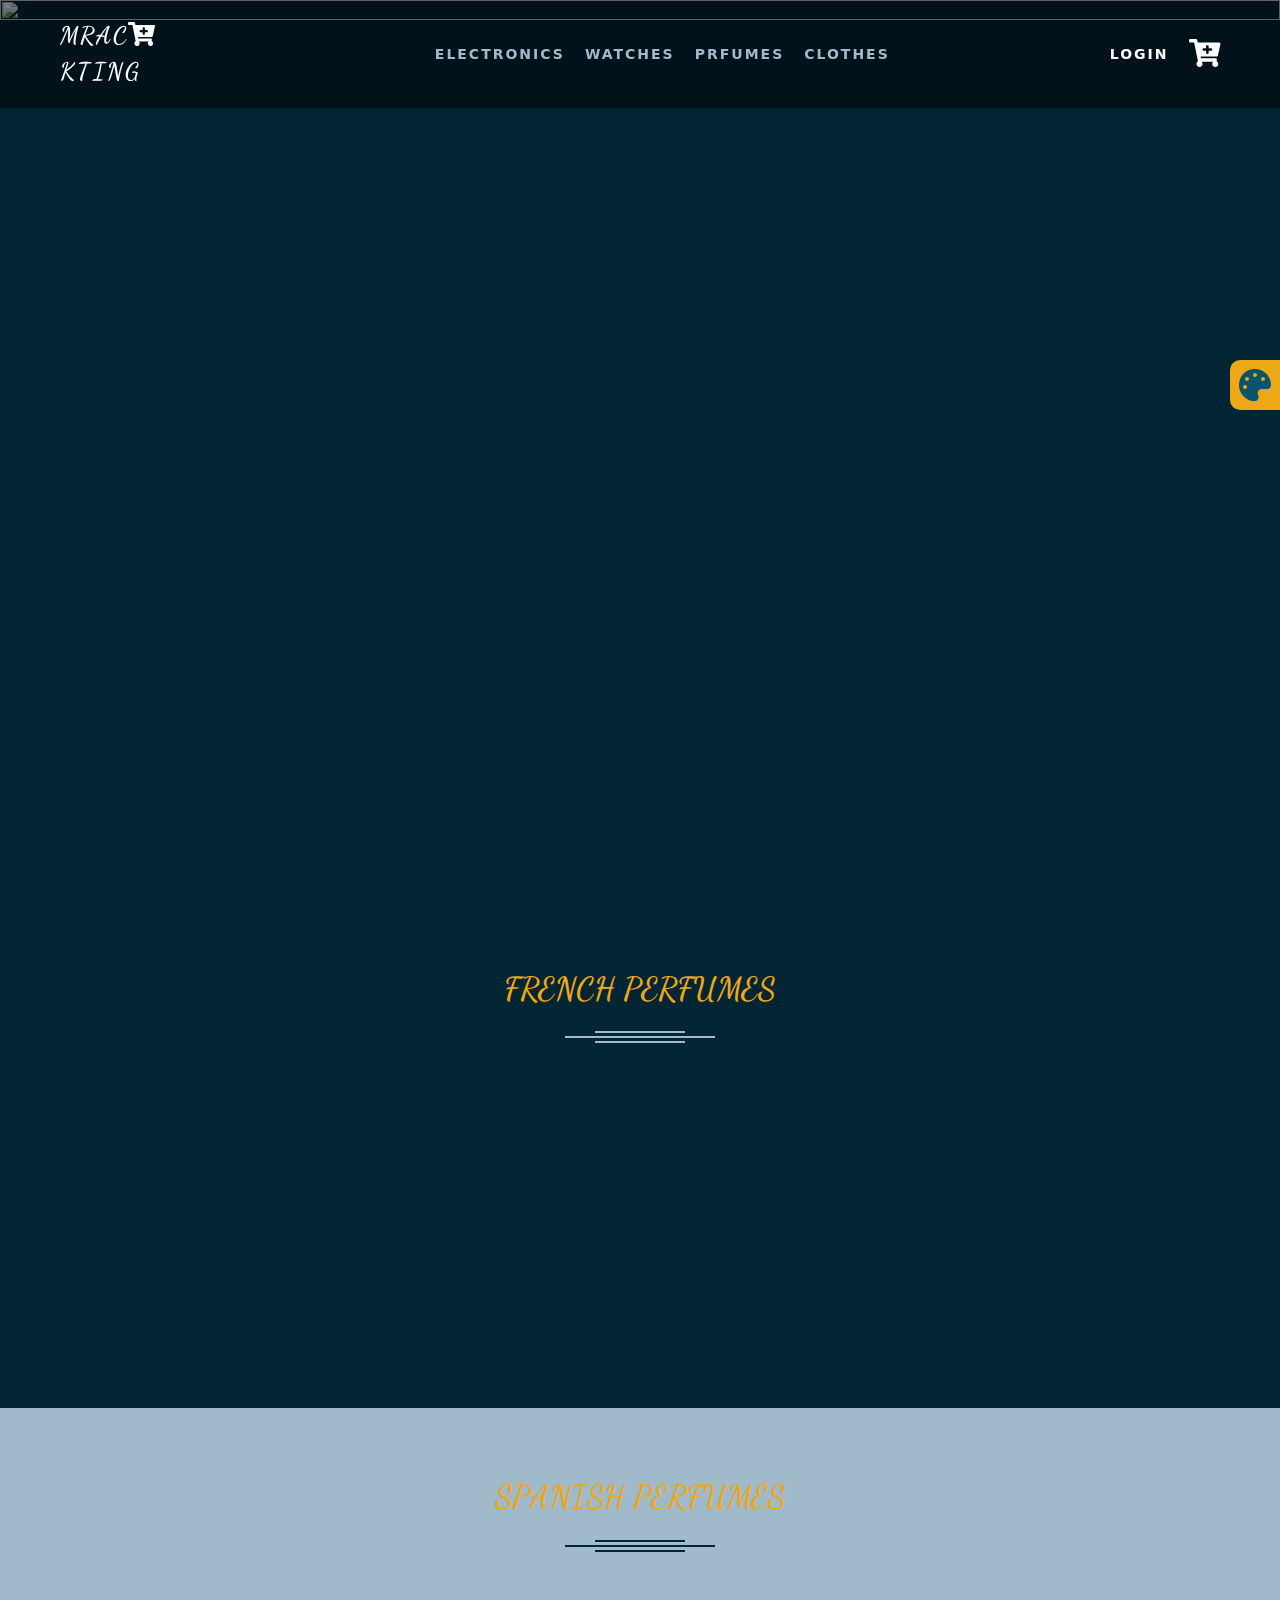
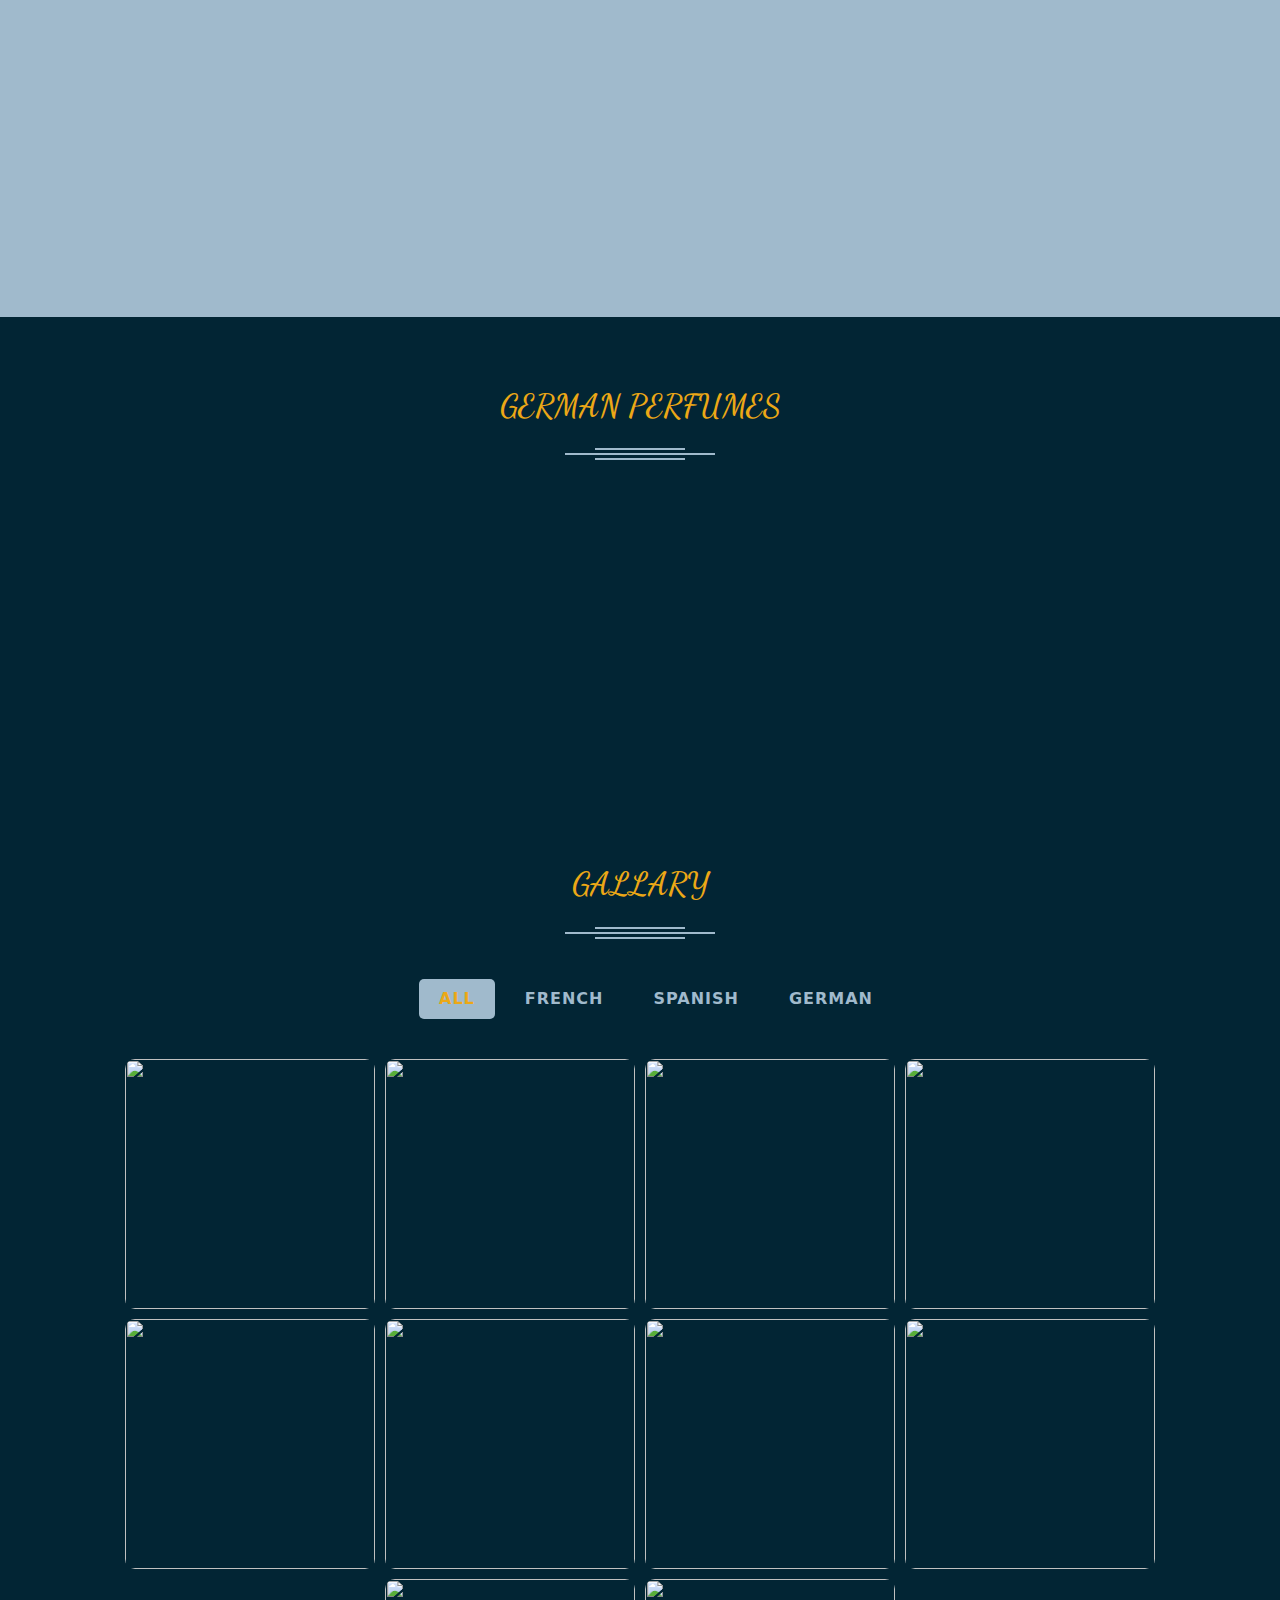
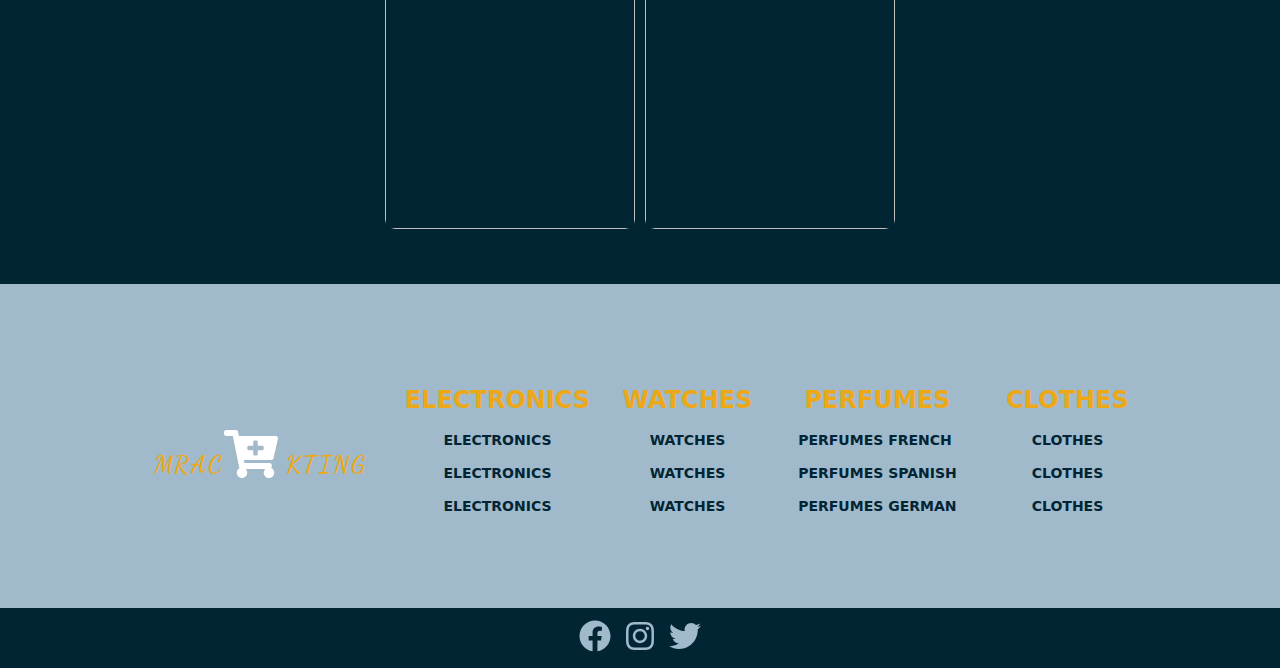
==== index.html @ acda2fe7 "Add files via upload" ====
<!DOCTYPE html>
<html lang="en">

<head>
    <meta charset="UTF-8">
    <meta name="viewport" content="width=device-width, initial-scale=1.0">
    <link rel="stylesheet" href="css/bootstrap.min.css">
    <link rel="stylesheet" href="https://unpkg.com/swiper/swiper-bundle.min.css">
    <link rel="stylesheet" href="css/style.css">
    <link rel="stylesheet" href="css/all.min.css">
    <title>rsalh</title>
</head>

<body>
    <!-- AnguleTop -->
    <button id="btnTop">
        <i style="color: #fff; font-size: 30px;" class="fas fa-angle-up"></i>
    </button>
    <!-- /AnguleTop -->
    <!-------------------------------------------------------------------------->
    <!-- sectionColor -->
    <div class="cont-color">
        <div class="color">
            <i class="fas fa-palette fa-2x fa-spin" style="color: #08546c;"></i>
        </div>
        <div class="color-lists">
            <span data-color='red'></span>
            <span data-color='yellowgreen'></span>
            <span data-color='#eca816'></span>
            <span data-color='hotpink'></span>
            <span id='clear'>clear</span>
        </div>
    </div>
    <!-- /sectionColor -->
    <!-------------------------------------------------------------------------->
    <!--Nav-->
    <nav>
        <div class="logo"><a href="project.html"> mrac<i style="color: var(--cartcolor);" class="fas fa-cart-plus"></i>kting </a></div>
        <div class='hamburger' id="hamburger">
            <div class="line"></div>
            <div class="line"></div>
            <div class="line"></div>
        </div>
        <ul class="nav-links" id="navLinks">
            <li><a href='electronics/electronics.html'>electronics</a></li>
            <li><a href='watches/watches.html'>watches</a></li>
            <li><a href='prfumes/prfumes.html'>prfumes</a></li>
            <li><a href='clothes/clothes.html'>clothes</a></li>
            <li><a href='#' class="active">logIn</a></li>
            <li><a href="#" class="active"><i class="carts fas fa-cart-plus fa-2x"></i></a></li>
        </ul>
    </nav>
    <!--/Nav-->
    <!-------------------------------------------------------------------------->
    <!--Header-->
    <header id="header">
    <!-- Swiper -->
        <div class="swiper-container">
            <div class="swiper-wrapper">
                <div class="swiper-slide">
                    <div><img src="img/1.jpg" alt=""></div>
                </div>
                <div class="swiper-slide">
                    <div><img src="img/2.jpg" alt=""></div>
                </div>
                <div class="swiper-slide">
                    <div><img src="img/5.jpg" alt=""></div>
                </div>
                <div class="swiper-slide">
                    <div><img src="img/2.jpg" alt=""></div>
                </div>
            </div>
            <!-- Add Pagination -->
            <div class="swiper-pagination"></div>
        </div>
    </header>
    <!--/Header-->
    <!-------------------------------------------------------------------------->
    <!-- section display info img -->
    <section class="show-imge row" id="showImage">
        <div class="col-md-12">
            <div class="row justify-content-center flex-nowrap">
                <div class="col-lg-6 col-md-6 col-sm-2">
                    <div class="close-icon" id="closeIcon"><i class="far fa-times-circle"></i></div>
                    <div class="contianer-img" id="show">
                    </div>
                </div>
                <div class="col-lg-6 col-md-6 col-s">
                    <div class="info-img">
                    <h4>title</h4>
                    <ul>
                        <li>lorem</li>
                        <li>lorem</li>
                        <li>lorem</li>
                        <li>90$</li>
                        <li><a href="#" class="active"><i class="carts fas fa-cart-plus fa-2x"></i></a></li>
                    </ul>
                    </div>
                </div>
            </div>
        </div>
        
    </section>
    <!-- /section display info img -->
    <!-- --------------------------------------------------------------- -->
    <!-- Section One French perfumes-->
    <section class="section-one sections overflow-hidden">
        <div class="container">
            <h2 class="first">French perfumes</h2>
            <div class="under-line"></div>
            <div class="row justify-content-center ">
                <div class="col-lg-3 col-md-6">
                    <div class="sec-cont-img sec1-cont-img img1">
                        <div class="imges">
                            <img src="img/5.jpg" class="img-fluid  imgclick" alt="">
                            <!-- <div class="imghover d-flex justify-content-center align-items-center">
                                <div class="eye"><i class="fas fa-eye fa-3x"></i></div>
                            </div> -->
                        </div>
                        <div class="cont-info">
                            <h3 class="h3">Lorem ipsum</h3>
                            <div class="star">
                                <i style="color: yellow;" class="fas fa-star"></i>
                                <i style="color: yellow;" class="fas fa-star"></i>
                                <i style="color: yellow;" class="fas fa-star"></i>
                                <i style="color: yellow;" class="fas fa-star"></i>
                                <i style="color: yellow;" class="fas fa-star"></i>
                            </div>
                        </div>
                        
                    </div>
                </div>
                <div class="col-lg-3 col-md-6">
                    <div class="sec-cont-img sec1-cont-img img2">
                        <div class="imges ">
                            <img src="img/2.jpg" class="img-fluid imgclick" alt="">
                            <!-- <div class="imghover d-flex justify-content-center align-items-center">
                                <div class="eye"><i class="fas fa-eye fa-3x"></i></div>
                            </div> -->
                        </div>
                        <div class="cont-info">
                            <h3 class="h3">Lorem ipsum</h3>
                            <div class="star">
                                <i style="color: yellow;" class="fas fa-star"></i>
                                <i style="color: yellow;" class="fas fa-star"></i>
                                <i style="color: yellow;" class="fas fa-star"></i>
                                <i style="color: yellow;" class="fas fa-star"></i>
                                <i style="color: #fff;" class="fas fa-star"></i>
                            </div>
                        </div>
                    </div>
                </div>
                <div class="col-lg-3 col-md-6">
                    <div class="sec-cont-img sec1-cont-img img3">
                        <div class="imges ">
                            <img src="img/5.jpg" class="img-fluid imgclick " alt="">
                            <!-- <div class="imghover d-flex justify-content-center align-items-center">
                                <div class="eye"><i class="fas fa-eye fa-3x"></i></div>
                            </div> -->
                        </div>
                        <div class="cont-info">
                            <h3 class="h3">Lorem ipsum</h3>
                            <div class="star">
                                <i style="color: yellow;" class="fas fa-star"></i>
                                <i style="color: yellow;" class="fas fa-star"></i>
                                <i style="color: yellow;" class="fas fa-star"></i>
                                <i style="color: #fff;" class="fas fa-star"></i>
                                <i style="color: #fff;" class="fas fa-star"></i>
                            </div>
                        </div>
                    </div>
                </div>
                <div class="col-lg-3 col-md-6">
                    <div class="sec-cont-img sec1-cont-img img4">
                        <div class="imges ">
                            <img src="img/2.jpg" class="img-fluid imgclick" alt="">
                            <!-- <div class="imghover d-flex justify-content-center align-items-center">
                                <div class="eye"><i class="fas fa-eye fa-3x"></i></div>
                            </div> -->
                        </div>
                        <div class="cont-info">
                            <h3 class="h3">Lorem ipsum</h3>
                            <div class="star">
                                <i style="color: yellow;" class="fas fa-star"></i>
                                <i style="color: yellow;" class="fas fa-star"></i>
                                <i style="color: #fff;" class="fas fa-star"></i>
                                <i style="color: #fff;" class="fas fa-star"></i>
                                <i style="color: #fff;" class="fas fa-star"></i>
                            </div>
                        </div>
                    </div>
                </div>
            </div>
        </div>
    </section>
    <!-- / Section One French perfumes-->
    <!-- -------------------------------------------------------------------- -->
    <!-- Section Two Spanish perfumes-->
    <section class="section-two sections overflow-hidden">
        <div class="container">
            <h2 class="first">Spanish perfumes</h2>
            <div class="under-line"></div>
            <div class="row justify-content-center ">
                <div class="col-lg-3 col-md-6">
                    <div class="sec-cont-img sec-cont-img2 img1">
                        <div class="imges ">
                            <img src="img/5.jpg" class="img-fluid  imgclick" alt="">
                            <!-- <div class="imghover d-flex justify-content-center align-items-center">
                                <div class="eye"><i class="fas fa-eye fa-3x"></i></div>
                            </div> -->
                        </div>
                        <div class="cont-info">
                            <h3 class="h3">Lorem ipsum</h3>
                            <div class="star">
                                <i style="color: yellow;" class="fas fa-star"></i>
                                <i style="color: yellow;" class="fas fa-star"></i>
                                <i style="color: yellow;" class="fas fa-star"></i>
                                <i style="color: yellow;" class="fas fa-star"></i>
                                <i style="color: yellow;" class="fas fa-star"></i>
                            </div>
                        </div>
                        
                    </div>
                </div>
                <div class="col-lg-3 col-md-6">
                    <div class="sec-cont-img sec-cont-img2 img2">
                        <div class="imges ">
                            <img src="img/1.jpg" class="img-fluid imgclick" alt="">
                            <!-- <div class="imghover d-flex justify-content-center align-items-center">
                                <div class="eye"><i class="fas fa-eye fa-3x"></i></div>
                            </div> -->
                        </div>
                        <div class="cont-info">
                            <h3 class="h3">Lorem ipsum</h3>
                            <div class="star">
                                <i style="color: yellow;" class="fas fa-star"></i>
                                <i style="color: yellow;" class="fas fa-star"></i>
                                <i style="color: yellow;" class="fas fa-star"></i>
                                <i style="color: yellow;" class="fas fa-star"></i>
                                <i style="color: #fff;" class="fas fa-star"></i>
                            </div>
                        </div>
                    </div>
                </div>
                <div class="col-lg-3 col-md-6">
                    <div class="sec-cont-img sec-cont-img2 img3">
                        <div class="imges ">
                            <img src="img/2.jpg" class="img-fluid imgclick" alt="">
                            <!-- <div class="imghover d-flex justify-content-center align-items-center">
                                <div class="eye"><i class="fas fa-eye fa-3x"></i></div>
                            </div> -->
                        </div>
                        <div class="cont-info">
                            <h3 class="h3">Lorem ipsum</h3>
                            <div class="star">
                                <i style="color: yellow;" class="fas fa-star"></i>
                                <i style="color: yellow;" class="fas fa-star"></i>
                                <i style="color: yellow;" class="fas fa-star"></i>
                                <i style="color: #fff;" class="fas fa-star"></i>
                                <i style="color: #fff;" class="fas fa-star"></i>
                            </div>
                        </div>
                    </div>
                </div>
                <div class="col-lg-3 col-md-6">
                    <div class="sec-cont-img sec-cont-img2 img4">
                        <div class="imges ">
                            <img src="img/1.jpg" class="img-fluid imgclick" alt="">
                            <!-- <div class="imghover d-flex justify-content-center align-items-center">
                                <div class="eye"><i class="fas fa-eye fa-3x"></i></div>
                            </div> -->
                        </div>
                        <div class="cont-info">
                            <h3 class="h3">Lorem ipsum</h3>
                            <div class="star">
                                <i style="color: yellow;" class="fas fa-star"></i>
                                <i style="color: yellow;" class="fas fa-star"></i>
                                <i style="color: #fff;" class="fas fa-star"></i>
                                <i style="color: #fff;" class="fas fa-star"></i>
                                <i style="color: #fff;" class="fas fa-star"></i>
                            </div>
                        </div>
                    </div>
                </div>
            </div>
        </div>
    </section>
    <!-- / Section Two Spanish perfumes -->
    <!-------------------------------------------------------------------------->
    <!-- Section Three German perfumes-->
    <section class="section-three sections overflow-hidden">
        <div class="container">
            <h2 class="first">German perfumes</h2>
            <div class="under-line"></div>
            <div class="row justify-content-center ">
                <div class="col-lg-3 col-md-6">
                    <div class="sec-cont-img sec-cont-img3 img1">
                        <div class="imges ">
                            <img src="img/5.jpg" class="img-fluid imgclick " alt="">
                            <!-- <div class="imghover d-flex justify-content-center align-items-center">
                                <div class="eye"><i class="fas fa-eye fa-3x"></i></div>
                            </div> -->
                        </div>
                        <div class="cont-info">
                            <h3 class="h3">Lorem ipsum</h3>
                            <div class="star">
                                <i style="color: yellow;" class="fas fa-star"></i>
                                <i style="color: yellow;" class="fas fa-star"></i>
                                <i style="color: yellow;" class="fas fa-star"></i>
                                <i style="color: yellow;" class="fas fa-star"></i>
                                <i style="color: yellow;" class="fas fa-star"></i>
                            </div>
                        </div>
                        
                    </div>
                </div>
                <div class="col-lg-3 col-md-6">
                    <div class="sec-cont-img sec-cont-img3 img2">
                        <div class="imges ">
                            <img src="img/1.jpg" class="img-fluid imgclick" alt="">
                            <!-- <div class="imghover d-flex justify-content-center align-items-center">
                                <div class="eye"><i class="fas fa-eye fa-3x"></i></div>
                            </div> -->
                        </div>
                        <div class="cont-info">
                            <h3 class="h3">Lorem ipsum</h3>
                            <div class="star">
                                <i style="color: yellow;" class="fas fa-star"></i>
                                <i style="color: yellow;" class="fas fa-star"></i>
                                <i style="color: yellow;" class="fas fa-star"></i>
                                <i style="color: yellow;" class="fas fa-star"></i>
                                <i style="color: #fff;" class="fas fa-star"></i>
                            </div>
                        </div>
                    </div>
                </div>
                <div class="col-lg-3 col-md-6">
                    <div class="sec-cont-img sec-cont-img3 img3">
                        <div class="imges ">
                            <img src="img/5.jpg" class="img-fluid imgclick" alt="">
                            <!-- <div class="imghover d-flex justify-content-center align-items-center">
                                <div class="eye"><i class="fas fa-eye fa-3x"></i></div>
                            </div> -->
                        </div>
                        <div class="cont-info">
                            <h3 class="h3">Lorem ipsum</h3>
                            <div class="star">
                                <i style="color: yellow;" class="fas fa-star"></i>
                                <i style="color: yellow;" class="fas fa-star"></i>
                                <i style="color: yellow;" class="fas fa-star"></i>
                                <i style="color: #fff;" class="fas fa-star"></i>
                                <i style="color: #fff;" class="fas fa-star"></i>
                            </div>
                        </div>
                    </div>
                </div>
                <div class="col-lg-3 col-md-6">
                    <div class="sec-cont-img sec-cont-img3 img4">
                        <div class="imges ">
                            <img src="img/1.jpg" class="img-fluid imgclick" alt="">
                            <!-- <div class="imghover d-flex justify-content-center align-items-center">
                                <div class="eye"><i class="fas fa-eye fa-3x"></i></div>
                            </div> -->
                        </div>
                        <div class="cont-info">
                            <h3 class="h3">Lorem ipsum</h3>
                            <div class="star">
                                <i style="color: yellow;" class="fas fa-star"></i>
                                <i style="color: yellow;" class="fas fa-star"></i>
                                <i style="color: #fff;" class="fas fa-star"></i>
                                <i style="color: #fff;" class="fas fa-star"></i>
                                <i style="color: #fff;" class="fas fa-star"></i>
                            </div>
                        </div>
                    </div>
                </div>
            </div>
        </div>
    </section>
    <!-- / Section Three German perfumes-->
    <!-- -------------------------------------------------------------------- -->
    <!-- Section Gallary -->
    <section class="gallary">
        <div class="container">
            <h2 class="first">Gallary</h2>
            <div class="under-line"></div>
            <div class="d-flex justify-content-center">
                <ul class="flex-wrap">
                    <li class="list active" data-filter="all">All</li>
                    <li class="list" data-filter="French_perfumes">French</li>
                    <li class="list" data-filter="Spanish_perfumes">Spanish</li>
                    <li class="list" data-filter="German_perfumes">German</li> 
                </ul>
            </div>
            <div>
                <div class="product ">
                    <div class="itembox German_perfumes">
                        <img src="img/1.jpg" alt="">
                        <div class="imghover"></div>
                    </div>
                    <div class="itembox German_perfumes">
                        <img src="img/5.jpg" alt="">
                        <div class="imghover"></div>
                    </div>
                    <div class="itembox French_perfumes">
                        <img src="img/2.jpg" alt="">
                        <div class="imghover"></div>
                    </div>
                    <div class="itembox Spanish_perfumes">
                        <img src="img/5.jpg" alt="">
                        <div class="imghover"></div>
                    </div>
                    <div class="itembox French_perfumes">
                        <img src="img/2.jpg" alt="">
                        <div class="imghover"></div>
                    </div>
                    <div class="itembox Spanish_perfumes">
                        <img src="img/5.jpg" alt="">
                        <div class="imghover"></div>
                    </div>
                    <div class="itembox French_perfumes">
                        <img src="img/2.jpg" alt="">
                        <div class="imghover"></div>
                    </div>
                    <div class="itembox Spanish_perfumes">
                        <img src="img/1.jpg" alt="">
                        <div class="imghover"></div>
                    </div>
                    <div class="itembox German_perfumes">
                        <img src="img/5.jpg" alt="">
                        <div class="imghover"></div>
                    </div>
                    <div class="itembox German_perfumes">
                        <img src="img/2.jpg" alt="">
                        <div class="imghover"></div>
                    </div>
                    
                </div>
            </div>
        </div>
    </section>
    <!-- /Section Gallary -->
    <!-------------------------------------------------------------------------->
    <!-- Section Footer -->
    <footer>
        <div class="container">
            <div class="row justify-content-center">
                <div class="col-lg-3 col-md-4 mb-4">
                    <div class="logofooter d-flex justify-content-center align-items-center">
                        <div>
                            <a href="project.html">
                                <h3>mrac<i style="color: var(--cartcolor);" class="fas fa-cart-plus fa-2x"></i> kting</h3>
                            </a>
                        </div>
                    </div>
                </div>
                <div class="col-lg-2 col-md-4 mb-4">
                    <div class="cont d-flex justify-content-center align-items-center flex-column">
                        <h2><a href="electronics/electronics.html">electronics</a></h2>
                        <ul>
                            <li>electronics</li>
                            <li>electronics</li>
                            <li>electronics</li>
                        </ul>
                    </div>
                </div>
                <div class="col-lg-2 col-md-4 mb-4">
                    <div class="cont d-flex justify-content-center align-items-center flex-column">
                        <h2><a href="watches/watches.html">watches</a></h2>
                        <ul>
                            <li>watches</li>
                            <li>watches</li>
                            <li>watches</li>
                        </ul>
                    </div>
                </div>
                <div class="col-lg-2 col-md-4 mb-4">
                    <div class="cont d-flex justify-content-center align-items-center flex-column">
                        <h2><a href="prfumes/prfumes.html">perfumes</a></h2>
                        <ul>
                            <li>perfumes French</li>
                            <li>perfumes Spanish</li>
                            <li>perfumes German</li>
                        </ul>
                    </div>
                </div>
                <div class="col-lg-2 col-md-4 mb-4">
                    <div class="cont d-flex justify-content-center align-items-center flex-column">
                        <h2><a href="clothes/clothes.html">clothes</a></h2>
                        <ul>
                            <li>clothes</li>
                            <li>clothes</li>
                            <li>clothes</li>
                        </ul>
                    </div>
                </div>
            </div>
        </div>
        <div class="cont-social">
            <div class="container">
                <div class="social d-flex justify-content-center align-items-center">
                    <div><i class="fab fa-facebook fa-2x" ></i></div>
                    <div><i class="fab fa-instagram fa-2x"></i></div>
                    <div><i class="fab fa-twitter fa-2x"></i></div>
                </div>
            </div>
        </div>
    </footer>
    <!-- /Section Footer -->
    <!-------------------------------------------------------------------------->
    <!--JavaScript-->
    <script src="js/jquery-3.5.1.min.js"></script>
    <script src="js/bootstrap.min.js"></script>
    <script src="https://unpkg.com/swiper/swiper-bundle.min.js"></script>
    <script src="js/project.js"></script>
    <script src="js/all.min.js"></script>
    <!--/JavaScript-->
</body>

</html>
---- css/style.css ----
@import url('https://fonts.googleapis.com/css2?family=Dancing+Script:wght@700&display=swap');
:root{
    --main-color:#eca816;
    --bgcolor:#08546c;
    --cartcolor:#fff;
    --hovercolor:#a0bacc;
}
* {
    margin: 0;
    padding: 0;
    box-sizing: border-box;
}
a{
    text-decoration: none;
}
/* --------------------------- */
body{
    background-color: #022534;
}
/* --------------------------- */
/* Start AngleTop */
#btnTop{
    position: fixed;
    bottom: 50px;
    right: 50px;
    border-radius: 50%;
    background-color:var(--bgcolor);
    width: 50px;
    height: 50px;
    outline: none;
    border: none;
    z-index: 22;
    display: none;
    transition: box-shadow .5s;
}
#btnTop:hover{
    box-shadow: 0 0 10px #000;
}
/* End AngleTop */
/* --------------------------- */
/* Start Section Color */
.cont-color{
    width: 300px;
    height: 60px;
    top: 40%;
    right: -250px;
    position: fixed;
    z-index: 3;
    display: flex;
    cursor: pointer;
    transition: right .5s;
    border-bottom-left-radius: 10px;
}
.open-color{
    right: -50px;
}
.color{
    width: 50px;
    height: 50px;
    background-color: var(--main-color);
    display: flex;
    align-items: center;
    justify-content: center;
    border-top-left-radius: 10px;
    border-bottom-left-radius: 10px;
}

.color-lists{
    width: 200px;
    height: 50px;
    background-color: #fff;
    display: flex;
    align-items: center;
}
.color-lists span{
    opacity: .5;
    width: 30px;
    height: 30px;
    border-radius: 50%;
    margin: 0 4px;
    display: inline-block;
}
.active-color{
    box-shadow: 0 0 5px #022534;
    opacity: 1 !important;
    
}
.color-lists span:first-child{
    background-color: red;
    
}
.color-lists span:nth-child(2){
    background-color: yellowgreen;
    
}
.color-lists span:nth-child(3){
    background-color: #eca816;
    
}
.color-lists span:nth-child(4){
    background-color:hotpink;
    
}
.color-lists span:nth-child(5){
    width: 40px;
    height: 25px;
    border-radius: 5px;
    background-color: #08546c;
    color: #fff;
    line-height: 25px;
    text-transform: uppercase;
    font-size: 12px;
    padding: 0 3px;
}
/* End Section Color */
/* --------------------------- */
/* Start Nav */
nav{
    background-color: rgba(0, 0, 0, .5);
    height: 12vh;
    width: 100%;
    display: flex;
    position: fixed;
    top: 0;
    left: 0;
    width: 100%;
    transition: background-color 1s;
    z-index: 2;
}
/* rgba(11, 91, 211, 0.705) */
.logo{
    width: 30%;
    display: flex;
    align-items: center;
    padding-left: 60px;
    height: 100%;
    text-transform: uppercase;
    letter-spacing: 2px;
    font-size: 24px;
    font-weight: 600;
    cursor: pointer;
    font-family: 'Dancing Script', cursive;
    
}
.logo a{
    text-decoration: none;
    color: #fff;
}
.nav-links{
    display: flex;
    align-items: center;
    height: 100%;
    justify-content: space-between;
    margin-left: 15%;
    list-style: none;
    padding-right: 50px;
}

.nav-links li:nth-child(5){
    margin: 0 0 0 200px;
}
.nav-links li a{
    color: #a0bacc;
    font-size: 14px;
    text-decoration: none;
    padding: 7px 10px;
    transition: color 1s;
    text-transform: uppercase;
    letter-spacing: 2px;
    letter-spacing: 2px;
    font-weight: bold;
    position: relative;
    display: block;
}
.nav-links .carts{
    color: var(--cartcolor);
}
.nav-links li a.active,.nav-links li a:hover{
    color: #fff !important;
}

/* End NavBar */
/* ------------------------------------- */
/* Start Header */
header{
    height: 100vh;
    width: 100%;
    
}
header .swiper-container {
    height: 100vh;
    width: 100%;
}
.swiper-slide {
    background-position: center;
    background-size: cover;
    cursor: pointer;
    width: 100%;
    height: 100%;
}
.swiper-slide img{
    width: 100%;
    height: 100%;
    
}


/* ------------------------------------------- */
/* Start Sections */
.sections{
    width: 100%;
    padding: 50px 0;
    
}
.sections h2{
    padding: 20px 0 !important;
    text-align: center;
    text-transform: uppercase;
    font-weight: 600;
    color: var(--main-color);
    transition: color .5s;
    cursor: pointer;
    font-family: 'Dancing Script', cursive;
    transition: color .5s;
}
.sections h2:hover{
    color: #fff;
}
.sections .under-line{
    width: 150px;
    height: 2px;
    background-color: #a0bacc;
    margin:auto;
    margin-top: 5px;
    margin-bottom: 10px;
    position: relative;
}
.sections .under-line::before {
    content: '';
    position: absolute;
    top: 5px;
    left: 50%;
    transform: translateX(-50%);
    width: 90px;
    height: 2px;
    background-color: #a0bacc;
}
.sections .under-line::after{
    content: '';
    position: absolute;
    bottom: 5px;
    left: 50%;
    transform: translateX(-50%);
    width: 90px;
    height: 2px;
    background-color: #a0bacc;
}

.sections .sec-cont-img{
    transition: .5s;
    transform: translateY(150px);
    opacity: 0;
}
.sections .img1{

    transition-delay: .2s;
    transition-timing-function: ease-in-out;
}
.sections .img2{

    transition-delay: .4s;
    transition-timing-function: ease-in-out;
}
.sections .img3{

    transition-delay: .6s;
    transition-timing-function: ease-in-out;
}
.sections .img4{

    transition-delay: .8s;
    transition-timing-function: ease-in-out;
}
.sections .sec-cont-img .imges{
    position: relative;
    height: 250px;
    cursor: pointer;    
    transition: .5s;
}
.sections .sec-cont-img:hover .imges{
    transform: translateY(-20px);
}
.sections .sec-cont-img .imges .imghover{
    position: absolute;
    top: 0;
    left: 0;
    width: 100%;
    height: 100%;
    background-color: var(--hovercolor);
    opacity: .4;
    clip-path: circle(0 at 0% 0%);
    transition: clip-path 1s ;
    border-radius: 10px;
}
.sections .sec-cont-img .imges .imghover .eye{
    color: #08546c;
    transform: scale(0);
    transition: transform .5s;
    
}
.sections .sec-cont-img .imges:hover .imghover{
    clip-path: circle(500px at 0% 0%);
}
.sections .sec-cont-img .imges:hover .eye{
    transform: scale(1);
}
.sections .sec-cont-img{
    position: relative;
    margin: 30px 0;
}
.sections .imges img{
    height: 100%;
    width: 100%;
    border-radius: 10px;
    
}
.sections .cont-info{
    display: flex;
    justify-content: space-between;
    width: 100%;
    cursor: pointer;
    transform: translateY(-50px);
    transition: .5s;
    opacity: 0;
    position: absolute;
    z-index: -1;
    left: 0;
    padding: 10px 0;
}
.sections .cont-info h3{
    color: var(--main-color);
    font-size: 20px;
    font-family: 'Trebuchet MS', 'Lucida Sans Unicode', 'Lucida Grande', 'Lucida Sans', Arial, sans-serif;
    transition: color .5s;
}
.sections .cont-info h3:hover{
    color: #fff;
}
.sections .sec-cont-img:hover .cont-info{
    transform: translateY(-20px);
    opacity: 1;
}

/* End sections */
/* ------------------------------------------- */
/* Start sectionTwo */
.section-two{
    background-color: #a0bacc;
}
.section-two h2 {
    color:var(--main-color);
}
.section-two .under-line,.section-two .under-line::before,.section-two .under-line::after{
    background-color: #022534;
}
.section-two .cont-info .h3{
    color: var(--main-color);
}
/* End sectionTwo */
/* ------------------------------------------- */
/* Start Gallay */
.gallary{
    padding: 20px;
    background-color: #022534;
    padding-bottom: 50px;
}
.gallary h2{
    padding: 20px 0 !important;
    text-align: center;
    text-transform: uppercase;
    font-weight: 600;
    color: var(--main-color);
    transition: color .5s;
    cursor: pointer;
    font-family: 'Dancing Script', cursive;
    transition: color .5s;
}
.gallary h2:hover{
    color: #fff;
}
.gallary .under-line{
    width: 150px;
    height: 2px;
    background-color: #a0bacc;
    margin:auto;
    margin-top: 5px;
    margin-bottom: 10px;
    position: relative;
}
.gallary .under-line::before {
    content: '';
    position: absolute;
    top: 5px;
    left: 50%;
    transform: translateX(-50%);
    width: 90px;
    height: 2px;
    background-color: #a0bacc;
}
.gallary .under-line::after{
    content: '';
    position: absolute;
    bottom: 5px;
    left: 50%;
    transform: translateX(-50%);
    width: 90px;
    height: 2px;
    background-color: #a0bacc;
}
.gallary ul{
    display: flex;
    margin: 30px 0;
}
.gallary ul li{
    list-style: none;
    color: #a0bacc;
    padding: 8px 20px;
    margin: 5px;
    letter-spacing: 1px;
    cursor: pointer;
    border-radius: 5px;
    font-weight: bold;
    text-transform: uppercase;
}
.gallary ul li.active{
    background-color: #a0bacc ;
    color: var(--main-color);
}
.product{
    display: flex;
    flex-wrap: wrap;
    justify-content: center;
    align-items: center;
    width:100%;
}
.product .itembox{
    position:relative;
    width: 250px;
    height: 250px;
    margin: 5px;
    cursor: pointer;
}
.product .itembox .imghover{
    position: absolute;
    top: 0;
    left: 0;
    width: 100%;
    height: 100%;
    background-color: var(--hovercolor);
   
    opacity: .4;
    clip-path: circle(0 at 0% 0%);
    transition: clip-path 1s ;
    border-radius: 10px;
}
.product .itembox:hover .imghover{
    clip-path: circle(500px at 0% 0%);
}
.product .itembox img{
    position: absolute;
    top: 0;
    left: 0;
    width: 100%;
    height: 100%;
    border-radius: 10px;
    transition: .5s;
}
/* End Gallary */
/* ------------------------------------------- */
/* Start Footer */
footer{
    padding: 50px 0 0 0;
    background-color: #a0bacc;
}
footer .logofooter{
    height: 250px;
}
footer .logofooter h3{
    text-transform: uppercase;
    letter-spacing: 2px;
    font-size: 24px;
    font-weight: bold;
    cursor: pointer;
    font-family: 'Dancing Script', cursive;
    color: #eca816;
    transition: transform .5s;
}
footer .logofooter h3:hover{
    transform: translateY(-10px);
}
footer .logofooter h3 i{
    color: var(--main-color);
}
footer .cont{
    height: 250px;
    color: #fff;
}
footer .cont h2 a{
    padding-bottom: 20px;
    text-decoration: none;
    color: #eca816;
    cursor: pointer;
    text-transform: uppercase;
    font-size: 24px;
    font-weight: bold;
}
footer .cont ul{
    list-style: none;
    padding: 0;
}
footer .cont ul li{
    padding: 6px 0;
    text-transform: uppercase;
    color: #022534;
    font-size: 14px;
    font-weight: bold;
    cursor: pointer;
    transition: transform .5s , color .5s;
}
footer .cont ul li:hover{
    transform: translateX(5px);
    color: #eca816;
}
footer .cont-social{
    width: 100%;
    height: 60px;
    background-color: #022534;
}
footer .cont-social .social{
    height: 60px;
}
footer .cont-social .social div{
    transition: transform .5s;
    color: var(--hovercolor); 
    cursor: pointer;
}
footer .cont-social .social div:nth-child(2){
    margin: 0 15px;
}
footer .cont-social .social div:hover{
    transform: translateY(-5px) ;
}
/* End Footer */
/* ------------------------------------------- */
/* Start Show Image */
.show-imge{
    background-image: url(../img/bg.jpg);
    background-position: center;
    background-repeat: no-repeat;
    background-size: cover;
    position: fixed;
    padding: 10px;
    top: 50%;
    left: 50%;
    transform: translate(-50%,-50%);
    height: 380px;
    max-height: 380px;
    z-index: 6;
    cursor: pointer;
    border-radius: 5px;
    display: none;
}
.show-imge .close-icon{
    font-size: 25px;
    color: #eca816;
    padding-left: 10px;
    transition: transform .5s;
}

.show-imge .contianer-img {
    width: 300px;
    height: 300px;
    overflow: hidden;
    background-size: cover !important;
    background-position: center  !important;
    background-repeat: no-repeat !important;
    border-radius: 10px;

    
}
/* .show-imge .contianer-img img{
    width: 100%;
    height: 100%;
    transition: transform .5s;
    border-radius: 10px;
} */
/* .show-imge .contianer-img img:hover{
    transform: scale(1.1);
} */
.show-imge .info-img{
    padding: 50px;
}
.show-imge .info-img h4{
    text-align: center;
    text-transform: uppercase;
    letter-spacing: 2px;
    font-weight: bold;
    font-size: 22px;
    color: #fff;
}
.show-imge .info-img ul{
    list-style: none;
    padding: 20px;
    text-align: center;
}
.show-imge .info-img ul li{
    padding-bottom: 10px;
    text-transform: capitalize;
    letter-spacing: 1px;
    font-weight: bold;
    font-size: 16px;
    color: #eca816;
    transition: transform .5s;
}
.show-imge .info-img ul li:hover{
    transform: translateX(5px);
}
.show-imge .info-img ul li a{
    color: var(--main-color);
}
/* End Show Image */
/* ------------------------------------------- */
/* Start Header Media */
@media (max-width:1024px){
    nav{
        width: 100%;
    }
    .nav-links li:nth-child(5){
        margin: 0 ;
    }
    .nav-links{
        margin-left: auto;
    }
    header .cont-image{
        width: 480px;
        right: -40px;
        top: -232px;
    }
    header .content .btn{
        position: relative;
        top: 30px;
    }
    header{
        height: 100vh;
        width: 100%;
        
    }
    header .swiper-container {
        height: 100vh;
        width: 100%;
    }
    .swiper-slide {
        background-position: center;
        background-size: cover;
        cursor: pointer;
        width: 100%;
        height: 100%;
    }
    .swiper-slide img{
        width: 100%;
        height: 100%;
        
    }
}
@media (max-width:768px){
    nav{
        overflow-x: hidden;
        position: fixed;
        top: 0;
        left: 0;
        width: 100%;
    }
    .nav-links{
        margin-left: auto;
    }
    .nav-links li a{
        text-transform: uppercase;
    }
    .logo{
        padding-left: 40px;
    }
    .line{
        width: 30px;
        height: 3px;
        background-color: #fff;
        margin: 5px;
    }
    nav{
        position: fixed;
        top: 0;
        left: 0;
        width: 100%;
    }
    .nav-links li a.active::before ,.nav-links li a:hover::before{
        transform: scale(0);
        
    }
    .nav-links{
        position: fixed;
        background-color:#08546c;
        padding-top: 50px;
        width: 100%;
        height: 100vh;
        display: block;
        text-align: center;
        clip-path: circle(0 at 92% 6%);
        transition: clip-path 1s ease-in-out;
        cursor: pointer;
        pointer-events: none;
    }
    .nav-links li a{
        padding: 20px 0;
        display: block;
        transition: color 1s;
        text-transform: uppercase;
        letter-spacing: 2px;
        color: #a0bacc !important;
    }
    .nav-links li a.active,.nav-links li a:hover{
        color: #fff;
    }
    .fade{
        opacity: 1 !important;
    }
    .nav-links li:nth-child(1){
        transition: all .5s ease-in .1s;
    }
    .nav-links li:nth-child(2){
        transition: all .5s ease-in .2s;
    }
    .nav-links li:nth-child(3){
        transition: all .5s ease-in .3s;
    }
    .nav-links li:nth-child(4){
        transition: all .5s ease-in .4s;
    }
    .nav-links li:nth-child(5){
        transition: all .5s ease-in .5s;
    }
    .nav-links li:nth-child(6){
        transition: all .5s ease-in .6s;
    }
    .nav-links li{
        opacity: 0;
    }
    .open{
        clip-path: circle(950px at 90% -10%);
        pointer-events: all;
    }

    .hamburger{
        position: absolute;
        cursor: pointer;
        right: 5%;
        top: 50%;
        transform: translate(-5% , -50%);
        z-index: 3;
    }
}
@media (max-width:360px){
    .logo{
        padding-left: 20px;
        font-size: 20px;
    }
    nav{
        width: 100%;
    }
    .nav-links{
        margin-left: auto;
    }
    .nav-links li:nth-child(5){
        margin: 0 ;
    }
    header .content .btn{
        font-size: 8px;
        position: relative;
        top: 10px;
        padding: 5px;
    }
    header .content .btn2{
        width: 80px;
        position: relative;
        right: -110px;
        top: -17px;
    }
}
/* End Header Media */
/* End Header */
/* ------------------------------------- */
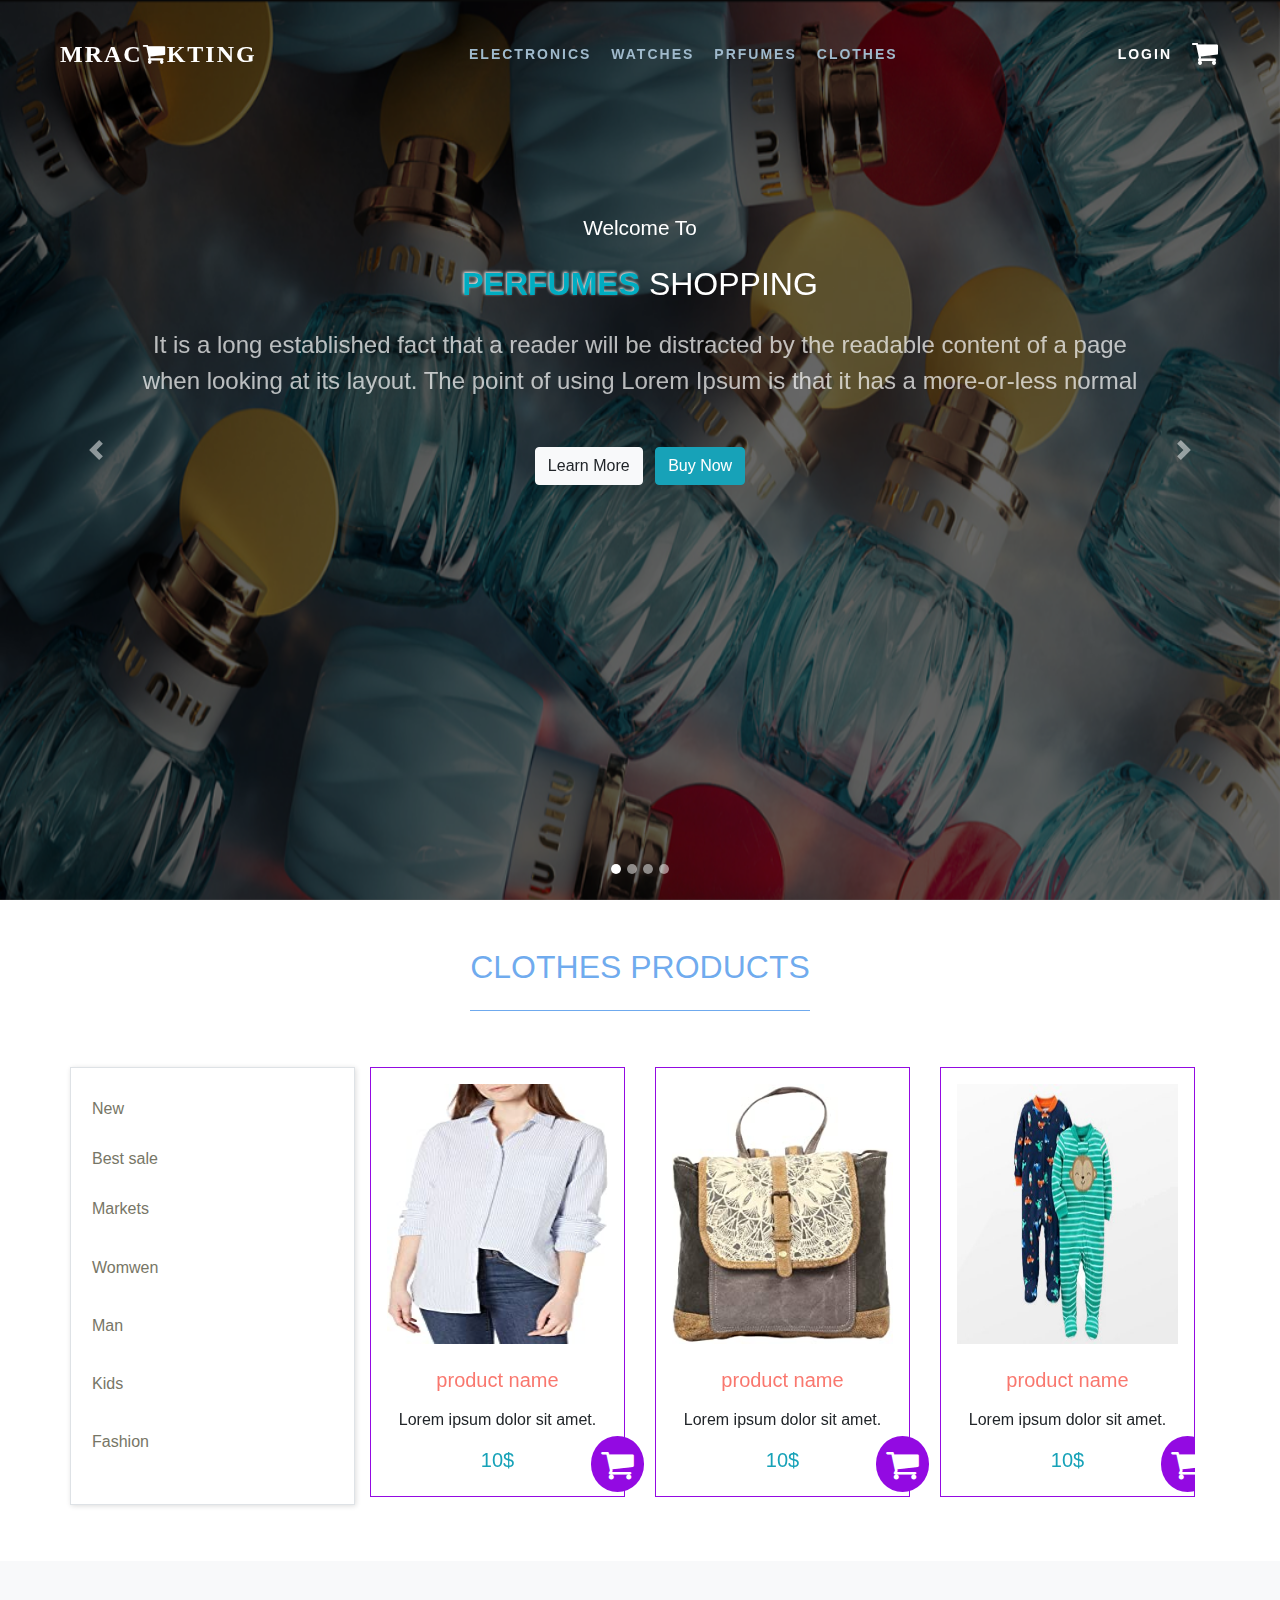
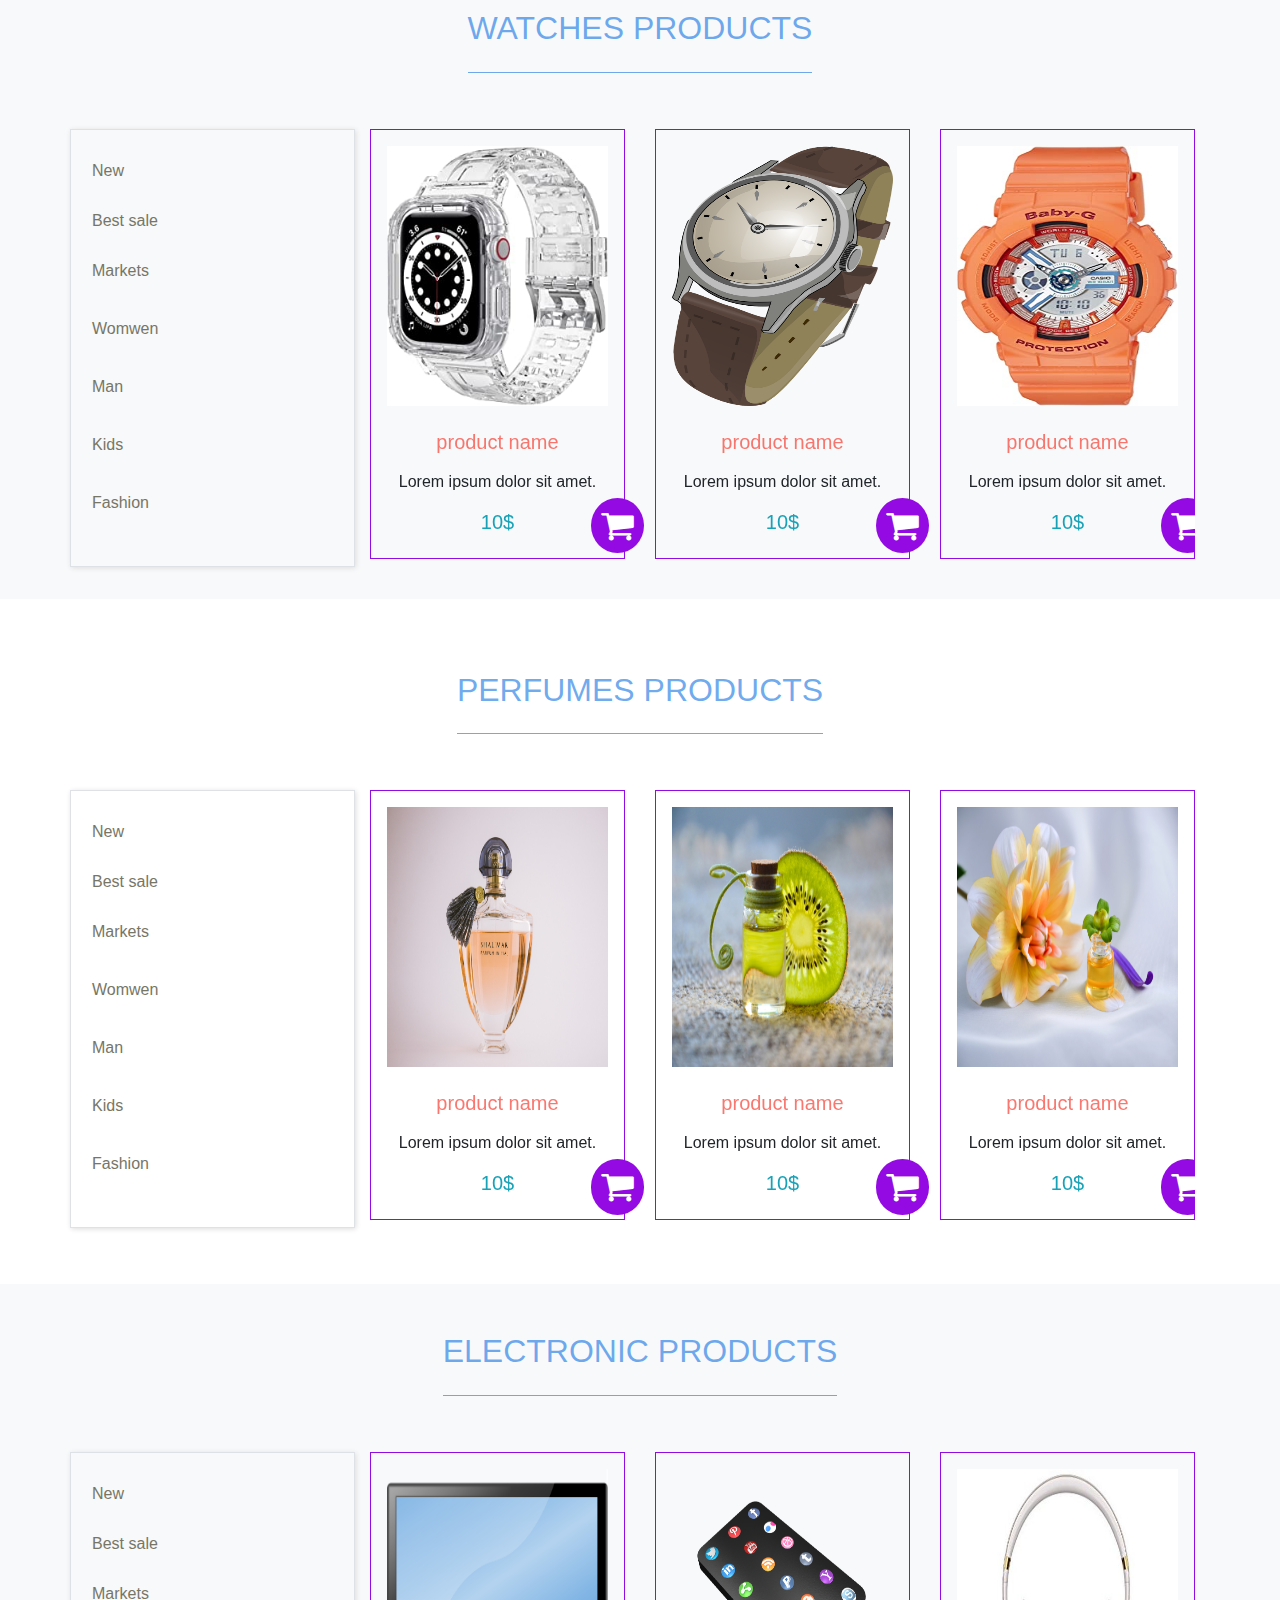
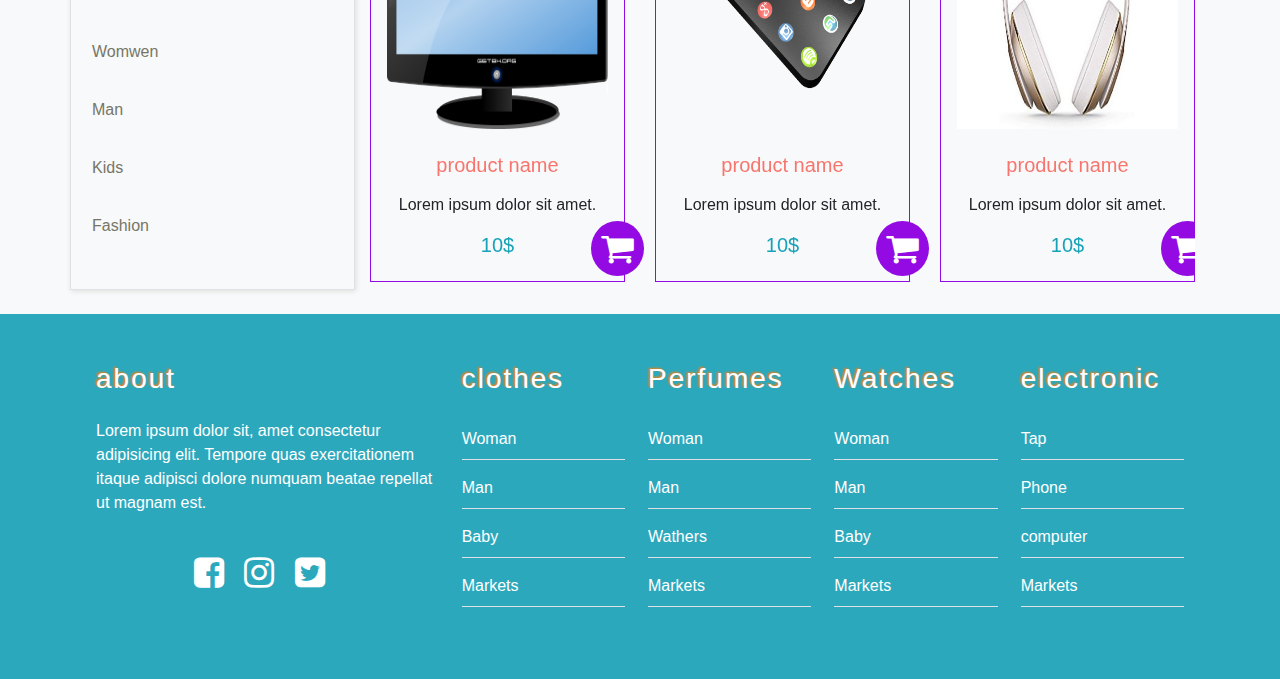
==== commit 816f973b: "add page" ====
--- a/index.html
+++ b/index.html
@@ -2,24 +2,25 @@
 <html lang="en">
 
 <head>
-    <meta charset="UTF-8">
-    <meta name="viewport" content="width=device-width, initial-scale=1.0">
-    <link rel="stylesheet" href="css/bootstrap.min.css">
-    <link rel="stylesheet" href="https://unpkg.com/swiper/swiper-bundle.min.css">
-    <link rel="stylesheet" href="css/style.css">
-    <link rel="stylesheet" href="css/all.min.css">
-    <title>rsalh</title>
+    <link rel="stylesheet" href="https://cdnjs.cloudflare.com/ajax/libs/font-awesome/4.7.0/css/font-awesome.min.css">
+    <link rel="stylesheet" href="home/css/bootstrap.min.css">
+    <link rel="stylesheet" href="home/css/animate.css">
+    <link rel="stylesheet" href="home/css/owl.carousel.min.css">
+    <link rel="stylesheet" href="home/css/style.css">
+
+
+    <title>Document</title>
 </head>
 
 <body>
-    <!-- AnguleTop -->
-    <button id="btnTop">
+    <!-- <button id="btnTop">
         <i style="color: #fff; font-size: 30px;" class="fas fa-angle-up"></i>
-    </button>
+    </button> -->
     <!-- /AnguleTop -->
     <!-------------------------------------------------------------------------->
     <!-- sectionColor -->
-    <div class="cont-color">
+    <!--
+     <div class="cont-color">
         <div class="color">
             <i class="fas fa-palette fa-2x fa-spin" style="color: #08546c;"></i>
         </div>
@@ -30,491 +31,907 @@
             <span data-color='hotpink'></span>
             <span id='clear'>clear</span>
         </div>
-    </div>
+    </div> -->
     <!-- /sectionColor -->
     <!-------------------------------------------------------------------------->
     <!--Nav-->
     <nav>
-        <div class="logo"><a href="project.html"> mrac<i style="color: var(--cartcolor);" class="fas fa-cart-plus"></i>kting </a></div>
+        <div class="logo"><a href="./index.html"> mrac<i style="color: var(--cartcolor);" class="fa fa-shopping-cart"></i>kting </a></div>
         <div class='hamburger' id="hamburger">
             <div class="line"></div>
             <div class="line"></div>
             <div class="line"></div>
         </div>
         <ul class="nav-links" id="navLinks">
-            <li><a href='electronics/electronics.html'>electronics</a></li>
-            <li><a href='watches/watches.html'>watches</a></li>
-            <li><a href='prfumes/prfumes.html'>prfumes</a></li>
-            <li><a href='clothes/clothes.html'>clothes</a></li>
+            <li><a href='./electronics/electronics.html'>electronics</a></li>
+            <li><a href='./watches/watches.html'>watches</a></li>
+            <li><a href='./prfumes/prfumes.html'>prfumes</a></li>
+            <li><a href='./clothes/clothes.html'>clothes</a></li>
+
+            <!-- <li><a href='index.html'>Home</a></li> -->
             <li><a href='#' class="active">logIn</a></li>
-            <li><a href="#" class="active"><i class="carts fas fa-cart-plus fa-2x"></i></a></li>
+            <li><a href="#" class="active"><i class="carts fa fa-shopping-cart fa-2x"></i></a></li>
         </ul>
     </nav>
-    <!--/Nav-->
-    <!-------------------------------------------------------------------------->
-    <!--Header-->
-    <header id="header">
-    <!-- Swiper -->
-        <div class="swiper-container">
-            <div class="swiper-wrapper">
-                <div class="swiper-slide">
-                    <div><img src="img/1.jpg" alt=""></div>
-                </div>
-                <div class="swiper-slide">
-                    <div><img src="img/2.jpg" alt=""></div>
-                </div>
-                <div class="swiper-slide">
-                    <div><img src="img/5.jpg" alt=""></div>
-                </div>
-                <div class="swiper-slide">
-                    <div><img src="img/2.jpg" alt=""></div>
-                </div>
-            </div>
-            <!-- Add Pagination -->
-            <div class="swiper-pagination"></div>
-        </div>
-    </header>
-    <!--/Header-->
-    <!-------------------------------------------------------------------------->
-    <!-- section display info img -->
-    <section class="show-imge row" id="showImage">
-        <div class="col-md-12">
-            <div class="row justify-content-center flex-nowrap">
-                <div class="col-lg-6 col-md-6 col-sm-2">
-                    <div class="close-icon" id="closeIcon"><i class="far fa-times-circle"></i></div>
-                    <div class="contianer-img" id="show">
+    <header>
+        <div id="carouselExampleIndicators" class="carousel slide position-relative" data-ride="carousel">
+
+            <!-- create overlay div above other category -->
+            <div class="overlay position-absolute w-100 h-100"></div>
+
+            <!--
+      create simple indicators
+     -->
+
+            <ol class="carousel-indicators">
+                <li data-target="#carouselExampleIndicators" data-slide-to="0" class="active circle"></li>
+                <li data-target="#carouselExampleIndicators" data-slide-to="1" class="circle"></li>
+                <li data-target="#carouselExampleIndicators" data-slide-to="2" class="circle"></li>
+                <li data-target="#carouselExampleIndicators" data-slide-to="3" class="circle"></li>
+            </ol>
+
+            <!------------------>
+
+            <div class="carousel-inner">
+
+                <!-- 
+                start first part of slider 
+            -->
+
+                <div class="carousel-item active">
+
+                    <!--
+            here I put the first image
+        -->
+                    <img src="home/img/Screenshot 2021-03-14 135955.png" class="d-block w-100 h-100 " alt="...">
+                    <!--
+            here i create a simple div to  identify the site
+        -->
+                    <div class="welcome text-center w-100 wow slideInDown " data-wow-duration="2s" data-wow-delay="0s" id="welcome">
+                        <h5 class="text-white mb-4" style="font-size: 1.3rem;">Welcome To</h5>
+                        <h2 class="text-white mb-4" style="font-size: 2rem;"> <span class="text-info">PERFUMES</span> SHOPPING</h2>
+                        <p class="mb-5" style="font-size: 1.5rem;"> It is a long established fact that a reader will be distracted by the readable content of a page <br> when looking at its layout. The point of using Lorem Ipsum is that it has a more-or-less normal </p>
+                        <div class="buttons">
+                            <button class="btn btn-light mr-2">Learn More</button>
+                            <button class="btn btn-info">Buy Now</button>
+                        </div>
                     </div>
-                </div>
-                <div class="col-lg-6 col-md-6 col-s">
-                    <div class="info-img">
-                    <h4>title</h4>
-                    <ul>
-                        <li>lorem</li>
-                        <li>lorem</li>
-                        <li>lorem</li>
-                        <li>90$</li>
-                        <li><a href="#" class="active"><i class="carts fas fa-cart-plus fa-2x"></i></a></li>
-                    </ul>
+
+                </div>
+                <div class="carousel-item">
+
+                    <!--
+            here I put the second image
+        -->
+                    <img src="home/img/78661269-women-s-summer-clothes-on-wooden-table-fashion-background.jpg" class="d-block w-100 h-100 " alt="...">
+
+                    <!--
+            here i create a simple div to  identify the site
+        -->
+                    <div class="welcome text-center w-100 wow slideInDown " data-wow-duration="2s" data-wow-delay="0s" id="welcome">
+                        <h5 class="text-white mb-4" style="font-size: 1.3rem;">Welcome To</h5>
+                        <h2 class="text-white mb-4" style="font-size: 2rem;"> <span class="text-info">CLOTHES</span> SHOPPING</h2>
+                        <p class="mb-5" style="font-size: 1.5rem;"> It is a long established fact that a reader will be distracted by the readable content of a page <br> when looking at its layout. The point of using Lorem Ipsum is that it has a more-or-less normal </p>
+                        <div class="buttons">
+                            <button class="btn btn-light mr-2">Learn More</button>
+                            <button class="btn btn-info">Buy Now</button>
+                        </div>
                     </div>
-                </div>
+
+                </div>
+                <div class="carousel-item">
+
+                    <!--
+            here I put the second image
+        -->
+                    <img src="home/img/FC-705WR4S4-1.jpg" class="d-block w-100 h-100 " alt="...">
+
+                    <!--
+            here i create a simple div to  identify the site
+        -->
+                    <div class="welcome text-center w-100 wow slideInDown " data-wow-duration="2s" data-wow-delay="0s" id="welcome">
+                        <h5 class="text-white mb-4" style="font-size: 1.3rem;">Welcome To</h5>
+                        <h2 class="text-white mb-4" style="font-size: 2rem;"> <span class="text-info">WATCHES</span> SHOPPING</h2>
+                        <p class="mb-5" style="font-size: 1.5rem;"> It is a long established fact that a reader will be distracted by the readable content of a page <br> when looking at its layout. The point of using Lorem Ipsum is that it has a more-or-less normal </p>
+                        <div class="buttons">
+                            <button class="btn btn-light mr-2">Learn More</button>
+                            <button class="btn btn-info">Buy Now</button>
+                        </div>
+                    </div>
+
+                </div>
+                <div class="carousel-item">
+
+                    <!--
+            here I put the last image
+        -->
+                    <img src="home/img/Screenshot 2021-03-14 175714.png" class="d-block w-100 h-100 " alt="...">
+
+                    <!--
+            here i create a simple div to  identify the site
+        -->
+                    <div class="welcome text-center w-100 wow slideInDown " data-wow-duration="2s" data-wow-delay="0s" id="welcome">
+                        <h5 class="text-white mb-4" style="font-size: 1.3rem;">Welcome To</h5>
+                        <h2 class="text-white mb-4" style="font-size: 2rem;"> <span class="text-info">ELECYRONICAL</span> SHOPPING</h2>
+                        <p class="mb-5" style="font-size: 1.5rem;"> It is a long established fact that a reader will be distracted by the readable content of a page <br> when looking at its layout. The point of using Lorem Ipsum is that it has a more-or-less normal </p>
+                        <div class="buttons">
+                            <button class="btn btn-light mr-2">Learn More</button>
+                            <button class="btn btn-info">Buy Now</button>
+                        </div>
+                    </div>
+
+                </div>
+
             </div>
         </div>
-        
-    </section>
-    <!-- /section display info img -->
-    <!-- --------------------------------------------------------------- -->
-    <!-- Section One French perfumes-->
-    <section class="section-one sections overflow-hidden">
+        <a class="carousel-control-prev" href="#carouselExampleIndicators" role="button" data-slide="prev">
+            <span class="carousel-control-prev-icon prev" aria-hidden="true"></span>
+            <span class="sr-only">Previous</span>
+        </a>
+        <a class="carousel-control-next" href="#carouselExampleIndicators" role="button" data-slide="next">
+            <span class="carousel-control-next-icon next " aria-hidden="true"></span>
+            <span class="sr-only">Next</span>
+        </a>
+    </header>
+
+    <!--
+      start clothes section
+      in this section we will show some our product, its price and some details about it
+      we will show the parts of clothes in side bar
+  -->
+    <section class="clothes mb-4 pb-3">
+
         <div class="container">
-            <h2 class="first">French perfumes</h2>
-            <div class="under-line"></div>
-            <div class="row justify-content-center ">
-                <div class="col-lg-3 col-md-6">
-                    <div class="sec-cont-img sec1-cont-img img1">
-                        <div class="imges">
-                            <img src="img/5.jpg" class="img-fluid  imgclick" alt="">
-                            <!-- <div class="imghover d-flex justify-content-center align-items-center">
-                                <div class="eye"><i class="fas fa-eye fa-3x"></i></div>
-                            </div> -->
-                        </div>
-                        <div class="cont-info">
-                            <h3 class="h3">Lorem ipsum</h3>
-                            <div class="star">
-                                <i style="color: yellow;" class="fas fa-star"></i>
-                                <i style="color: yellow;" class="fas fa-star"></i>
-                                <i style="color: yellow;" class="fas fa-star"></i>
-                                <i style="color: yellow;" class="fas fa-star"></i>
-                                <i style="color: yellow;" class="fas fa-star"></i>
-                            </div>
-                        </div>
-                        
-                    </div>
-                </div>
-                <div class="col-lg-3 col-md-6">
-                    <div class="sec-cont-img sec1-cont-img img2">
-                        <div class="imges ">
-                            <img src="img/2.jpg" class="img-fluid imgclick" alt="">
-                            <!-- <div class="imghover d-flex justify-content-center align-items-center">
-                                <div class="eye"><i class="fas fa-eye fa-3x"></i></div>
-                            </div> -->
-                        </div>
-                        <div class="cont-info">
-                            <h3 class="h3">Lorem ipsum</h3>
-                            <div class="star">
-                                <i style="color: yellow;" class="fas fa-star"></i>
-                                <i style="color: yellow;" class="fas fa-star"></i>
-                                <i style="color: yellow;" class="fas fa-star"></i>
-                                <i style="color: yellow;" class="fas fa-star"></i>
-                                <i style="color: #fff;" class="fas fa-star"></i>
-                            </div>
-                        </div>
-                    </div>
-                </div>
-                <div class="col-lg-3 col-md-6">
-                    <div class="sec-cont-img sec1-cont-img img3">
-                        <div class="imges ">
-                            <img src="img/5.jpg" class="img-fluid imgclick " alt="">
-                            <!-- <div class="imghover d-flex justify-content-center align-items-center">
-                                <div class="eye"><i class="fas fa-eye fa-3x"></i></div>
-                            </div> -->
-                        </div>
-                        <div class="cont-info">
-                            <h3 class="h3">Lorem ipsum</h3>
-                            <div class="star">
-                                <i style="color: yellow;" class="fas fa-star"></i>
-                                <i style="color: yellow;" class="fas fa-star"></i>
-                                <i style="color: yellow;" class="fas fa-star"></i>
-                                <i style="color: #fff;" class="fas fa-star"></i>
-                                <i style="color: #fff;" class="fas fa-star"></i>
-                            </div>
-                        </div>
-                    </div>
-                </div>
-                <div class="col-lg-3 col-md-6">
-                    <div class="sec-cont-img sec1-cont-img img4">
-                        <div class="imges ">
-                            <img src="img/2.jpg" class="img-fluid imgclick" alt="">
-                            <!-- <div class="imghover d-flex justify-content-center align-items-center">
-                                <div class="eye"><i class="fas fa-eye fa-3x"></i></div>
-                            </div> -->
-                        </div>
-                        <div class="cont-info">
-                            <h3 class="h3">Lorem ipsum</h3>
-                            <div class="star">
-                                <i style="color: yellow;" class="fas fa-star"></i>
-                                <i style="color: yellow;" class="fas fa-star"></i>
-                                <i style="color: #fff;" class="fas fa-star"></i>
-                                <i style="color: #fff;" class="fas fa-star"></i>
-                                <i style="color: #fff;" class="fas fa-star"></i>
-                            </div>
-                        </div>
+            <!-- 
+        this div for heading of the section
+    -->
+            <div class="heading text-center w-100 py-5">
+                <h2 class="pb-4">CLOTHES PRODUCTS</h2>
+            </div>
+            <!--
+        we will use grid system to divide the screen in to side bar and div which will show the products
+    -->
+            <div class="row">
+                <!-- start side bar-->
+                <div class="col-md-3 border px-3 pt-4 pb-1 sidebar mb-3">
+                    <ul class="list-unstyled">
+                        <li class="mb-3"> <a href="#" class="text-decoration-none"> New</a></li>
+                        <li class="mb-3"> <a href="#" class="text-decoration-none"> Best sale</a></li>
+                        <li class="mb-4"> <a href="#" class="text-decoration-none"> Markets</a></li>
+                        <li class="mb-4"> <a href="#" class="text-decoration-none"> Womwen</a></li>
+                        <li class="mb-4"> <a href="#" class="text-decoration-none"> Man</a></li>
+                        <li class="mb-4"> <a href="#" class="text-decoration-none"> Kids</a></li>
+                        <li class=""> <a href="#" class="text-decoration-none"> Fashion</a></li>
+                    </ul>
+                </div>
+                <!-- end side bar -->
+                <!-- 
+    start show-products div 
+-->
+                <div class="col-md-9 ">
+                    <!-- we will divide this div -->
+
+
+                    <div class=" owl-carousel owl-theme ">
+                        <!--------------------------
+    ---------------------------------->
+                        <div class="text-center position-relative parents border p-3">
+                            <img src="home/img/81bRSmF4eFL._AC_UL320_.jpg" alt="" class="img-fluid mb-4" style="height: 260px;">
+                            <h5 class="mb-3"> product name</h5>
+                            <p class="text">Lorem ipsum dolor sit amet.</p>
+                            <h5 class="text-info"> 10$</h5>
+
+                            <i class="fa fa-shopping-cart position-absolute"></i>
+
+
+                            <div class="child position-absolute w-100 h-100 d-flex flex-column justify-content-center align-content-center">
+                                <h5 class="mb-4"> product name</h5>
+                                <h6 class="mb-3">Size : large</h6>
+                                <h6 class="mb-3">age : +18</h6>
+                                <h6 class="mb-3">color : gray</h6>
+                                <h6 class="mb-3">country Made : china</h6>
+                                <h5 class="mb-3">price : 10$</h5>
+                            </div>
+                        </div>
+                        <!-------------------------->
+                        <div class=" text-center position-relative parents border p-3">
+                            <img src="home/img/61QszgFzI5L._AC_UL320_.jpg" alt="" class="img-fluid mb-4" style="height: 260px;">
+                            <h5 class="mb-3"> product name</h5>
+                            <p class="text">Lorem ipsum dolor sit amet.</p>
+                            <h5 class="text-info"> 10$</h5>
+
+                            <i class="fa fa-shopping-cart position-absolute"></i>
+
+                            <div class="child position-absolute w-100 h-100 d-flex flex-column justify-content-center align-content-center">
+                                <h5 class="mb-4"> product name</h5>
+                                <h6 class="mb-3">Size : large</h6>
+                                <h6 class="mb-3">age : +18</h6>
+                                <h6 class="mb-3">color : gray</h6>
+                                <h6 class="mb-3">country Made : china</h6>
+                                <h5 class="mb-3">price : 10$</h5>
+                            </div>
+                        </div>
+                        <!--------------------->
+                        <div class="  text-center position-relative parents border p-3">
+                            <img src="home/img/Baby_Boys._CB519764507_.jpg" alt="" class="img-fluid mb-4" style="height: 260px;">
+                            <h5 class="mb-3"> product name</h5>
+                            <p class="text">Lorem ipsum dolor sit amet.</p>
+                            <h5 class="text-info"> 10$</h5>
+
+                            <i class="fa fa-shopping-cart position-absolute"></i>
+
+                            <div class="child position-absolute w-100 h-100 d-flex flex-column justify-content-center align-content-center">
+                                <h5 class="mb-4"> product name</h5>
+                                <h6 class="mb-3">Size : large</h6>
+                                <h6 class="mb-3">age : +18</h6>
+                                <h6 class="mb-3">color : gray</h6>
+                                <h6 class="mb-3">country Made : china</h6>
+                                <h5 class="mb-3">price : 10$</h5>
+                            </div>
+                        </div>
+
+                        <!-- <i class="fa fa-shopping-cart position-absolute" ></i> -->
+
+                        <div class="  text-center position-relative parents border p-3">
+                            <img src="home/img/A1QHSwP4exL._AC_UL320_.jpg" alt="" class="img-fluid mb-4" style="height: 260px;">
+                            <h5 class="mb-3"> product name</h5>
+                            <p class="text">Lorem ipsum dolor sit amet.</p>
+                            <h5 class="text-info"> 10$</h5>
+
+                            <i class="fa fa-shopping-cart position-absolute"></i>
+
+                            <div class="child position-absolute w-100 h-100 d-flex flex-column justify-content-center align-content-center">
+                                <h5 class="mb-4"> product name</h5>
+                                <h6 class="mb-3">Size : large</h6>
+                                <h6 class="mb-3">age : +18</h6>
+                                <h6 class="mb-3">color : gray</h6>
+                                <h6 class="mb-3">country Made : china</h6>
+                                <h5 class="mb-3">price : 10$</h5>
+                            </div>
+                        </div>
+                        <div class="  text-center position-relative parents border p-3">
+                            <img src="home/img/81jB7EJqU6L._MCnd_AC_UL320_.jpg" alt="" class="img-fluid mb-4" style="height: 260px;">
+                            <h5 class="mb-3"> product name</h5>
+                            <p class="text">Lorem ipsum dolor sit amet.</p>
+                            <h5 class="text-info"> 10$</h5>
+
+                            <i class="fa fa-shopping-cart position-absolute"></i>
+
+                            <div class="child position-absolute w-100 h-100 d-flex flex-column justify-content-center align-content-center">
+                                <h5 class="mb-4"> product name</h5>
+                                <h6 class="mb-3">Size : large</h6>
+                                <h6 class="mb-3">age : +18</h6>
+                                <h6 class="mb-3">color : gray</h6>
+                                <h6 class="mb-3">country Made : china</h6>
+                                <h5 class="mb-3">price : 10$</h5>
+                            </div>
+                        </div>
+                        <div class="  text-center position-relative parents border p-3">
+                            <img src="home/img/Baby_Boys._CB519764507_.jpg" alt="" class="img-fluid mb-4" style="height: 260px;">
+                            <h5 class="mb-3"> product name</h5>
+                            <p class="text">Lorem ipsum dolor sit amet.</p>
+                            <h5 class="text-info"> 10$</h5>
+
+                            <i class="fa fa-shopping-cart position-absolute"></i>
+
+                            <div class="child position-absolute w-100 h-100 d-flex flex-column justify-content-center align-content-center ">
+                                <h5 class="mb-4"> product name</h5>
+                                <h6 class="mb-3">Size : large</h6>
+                                <h6 class="mb-3">age : +18</h6>
+                                <h6 class="mb-3">color : gray</h6>
+                                <h6 class="mb-3">country Made : china</h6>
+                                <h5 class="mb-3">price : 10$</h5>
+                            </div>
+                        </div>
+                        <div class="  text-center position-relative parents border p-3">
+                            <img src="home/img/A1QHSwP4exL._AC_UL320_.jpg" alt="" class="img-fluid mb-4" style="height: 260px;">
+                            <h5 class="mb-3"> product name</h5>
+                            <p class="text">Lorem ipsum dolor sit amet.</p>
+                            <h5 class="text-info"> 10$</h5>
+
+                            <i class="fa fa-shopping-cart position-absolute"></i>
+
+                            <div class="child position-absolute w-100 h-100 d-flex flex-column justify-content-center align-content-center">
+                                <h5 class="mb-4"> product name</h5>
+                                <h6 class="mb-3">Size : large</h6>
+                                <h6 class="mb-3">age : +18</h6>
+                                <h6 class="mb-3">color : gray</h6>
+                                <h6 class="mb-3">country Made : china</h6>
+                                <h5 class="mb-3">price : 10$</h5>
+                            </div>
+                        </div>
+
                     </div>
                 </div>
             </div>
         </div>
+
     </section>
-    <!-- / Section One French perfumes-->
-    <!-- -------------------------------------------------------------------- -->
-    <!-- Section Two Spanish perfumes-->
-    <section class="section-two sections overflow-hidden">
+    <!--end section clothes -->
+
+    <!-- start section watches-->
+    <section class="watches pb-3 bg-light mb-4">
+
         <div class="container">
-            <h2 class="first">Spanish perfumes</h2>
-            <div class="under-line"></div>
-            <div class="row justify-content-center ">
-                <div class="col-lg-3 col-md-6">
-                    <div class="sec-cont-img sec-cont-img2 img1">
-                        <div class="imges ">
-                            <img src="img/5.jpg" class="img-fluid  imgclick" alt="">
-                            <!-- <div class="imghover d-flex justify-content-center align-items-center">
-                                <div class="eye"><i class="fas fa-eye fa-3x"></i></div>
-                            </div> -->
-                        </div>
-                        <div class="cont-info">
-                            <h3 class="h3">Lorem ipsum</h3>
-                            <div class="star">
-                                <i style="color: yellow;" class="fas fa-star"></i>
-                                <i style="color: yellow;" class="fas fa-star"></i>
-                                <i style="color: yellow;" class="fas fa-star"></i>
-                                <i style="color: yellow;" class="fas fa-star"></i>
-                                <i style="color: yellow;" class="fas fa-star"></i>
-                            </div>
-                        </div>
-                        
-                    </div>
-                </div>
-                <div class="col-lg-3 col-md-6">
-                    <div class="sec-cont-img sec-cont-img2 img2">
-                        <div class="imges ">
-                            <img src="img/1.jpg" class="img-fluid imgclick" alt="">
-                            <!-- <div class="imghover d-flex justify-content-center align-items-center">
-                                <div class="eye"><i class="fas fa-eye fa-3x"></i></div>
-                            </div> -->
-                        </div>
-                        <div class="cont-info">
-                            <h3 class="h3">Lorem ipsum</h3>
-                            <div class="star">
-                                <i style="color: yellow;" class="fas fa-star"></i>
-                                <i style="color: yellow;" class="fas fa-star"></i>
-                                <i style="color: yellow;" class="fas fa-star"></i>
-                                <i style="color: yellow;" class="fas fa-star"></i>
-                                <i style="color: #fff;" class="fas fa-star"></i>
-                            </div>
-                        </div>
-                    </div>
-                </div>
-                <div class="col-lg-3 col-md-6">
-                    <div class="sec-cont-img sec-cont-img2 img3">
-                        <div class="imges ">
-                            <img src="img/2.jpg" class="img-fluid imgclick" alt="">
-                            <!-- <div class="imghover d-flex justify-content-center align-items-center">
-                                <div class="eye"><i class="fas fa-eye fa-3x"></i></div>
-                            </div> -->
-                        </div>
-                        <div class="cont-info">
-                            <h3 class="h3">Lorem ipsum</h3>
-                            <div class="star">
-                                <i style="color: yellow;" class="fas fa-star"></i>
-                                <i style="color: yellow;" class="fas fa-star"></i>
-                                <i style="color: yellow;" class="fas fa-star"></i>
-                                <i style="color: #fff;" class="fas fa-star"></i>
-                                <i style="color: #fff;" class="fas fa-star"></i>
-                            </div>
-                        </div>
-                    </div>
-                </div>
-                <div class="col-lg-3 col-md-6">
-                    <div class="sec-cont-img sec-cont-img2 img4">
-                        <div class="imges ">
-                            <img src="img/1.jpg" class="img-fluid imgclick" alt="">
-                            <!-- <div class="imghover d-flex justify-content-center align-items-center">
-                                <div class="eye"><i class="fas fa-eye fa-3x"></i></div>
-                            </div> -->
-                        </div>
-                        <div class="cont-info">
-                            <h3 class="h3">Lorem ipsum</h3>
-                            <div class="star">
-                                <i style="color: yellow;" class="fas fa-star"></i>
-                                <i style="color: yellow;" class="fas fa-star"></i>
-                                <i style="color: #fff;" class="fas fa-star"></i>
-                                <i style="color: #fff;" class="fas fa-star"></i>
-                                <i style="color: #fff;" class="fas fa-star"></i>
-                            </div>
-                        </div>
+            <!-- 
+    this div for heading of the section
+-->
+            <div class="heading text-center w-100 py-5">
+                <h2 class="pb-4">WATCHES PRODUCTS</h2>
+            </div>
+            <!--
+    we will use grid system to divide the screen in to side bar and div which will show the products
+-->
+            <div class="row">
+                <!-- start side bar-->
+                <div class="col-md-3 border px-3 pt-4 pb-1 sidebar mb-3">
+                    <ul class="list-unstyled">
+                        <li class="mb-3"> <a href="#" class="text-decoration-none"> New</a></li>
+                        <li class="mb-3"> <a href="#" class="text-decoration-none"> Best sale</a></li>
+                        <li class="mb-4"> <a href="#" class="text-decoration-none"> Markets</a></li>
+                        <li class="mb-4"> <a href="#" class="text-decoration-none"> Womwen</a></li>
+                        <li class="mb-4"> <a href="#" class="text-decoration-none"> Man</a></li>
+                        <li class="mb-4"> <a href="#" class="text-decoration-none"> Kids</a></li>
+                        <li class="mb-4"> <a href="#" class="text-decoration-none"> Fashion</a></li>
+                    </ul>
+                </div>
+                <!-- end side bar -->
+                <!-- 
+start show-products div 
+-->
+                <div class="col-md-9 ">
+                    <!-- we will divide this div -->
+
+
+                    <div class=" owl-carousel owl-theme ">
+                        <!--------------------------
+---------------------------------->
+                        <div class="text-center position-relative parents border p-3">
+                            <img src="home/img/81PR5pzVIML._AC_UL320_.jpg" alt="" class="img-fluid mb-4" style="height: 260px;">
+                            <h5 class="mb-3"> product name</h5>
+                            <p class="text">Lorem ipsum dolor sit amet.</p>
+                            <h5 class="text-info"> 10$</h5>
+
+                            <i class="fa fa-shopping-cart position-absolute"></i>
+
+                            <div class="child position-absolute w-100 h-100 d-flex flex-column justify-content-center align-content-center">
+                                <h5 class="mb-4"> product name</h5>
+                                <h6 class="mb-3">Size : large</h6>
+                                <h6 class="mb-3">age : +18</h6>
+                                <h6 class="mb-3">color : gray</h6>
+                                <h6 class="mb-3">country Made : china</h6>
+                                <h5 class="mb-3">price : 10$</h5>
+                            </div>
+                        </div>
+                        <!-------------------------->
+                        <div class=" text-center position-relative parents border p-3">
+                            <img src="home/img/watch-42803_1280.png" alt="" class="img-fluid mb-4" style="height: 260px;">
+                            <h5 class="mb-3"> product name</h5>
+                            <p class="text">Lorem ipsum dolor sit amet.</p>
+                            <h5 class="text-info"> 10$</h5>
+
+                            <i class="fa fa-shopping-cart position-absolute"></i>
+
+                            <div class="child position-absolute w-100 h-100 d-flex flex-column justify-content-center align-content-center">
+                                <h5 class="mb-4"> product name</h5>
+                                <h6 class="mb-3">Size : large</h6>
+                                <h6 class="mb-3">age : +18</h6>
+                                <h6 class="mb-3">color : gray</h6>
+                                <h6 class="mb-3">country Made : china</h6>
+                                <h5 class="mb-3">price : 10$</h5>
+                            </div>
+                        </div>
+                        <!--------------------->
+                        <div class="text-center position-relative parents border p-3">
+                            <img src="home/img/BA-110SN-4ADR.jpg" alt="" class="img-fluid mb-4" style="height: 260px;">
+                            <h5 class="mb-3"> product name</h5>
+                            <p class="text">Lorem ipsum dolor sit amet.</p>
+                            <h5 class="text-info"> 10$</h5>
+
+                            <i class="fa fa-shopping-cart position-absolute"></i>
+
+                            <div class="child position-absolute w-100 h-100 d-flex flex-column justify-content-center align-content-center">
+                                <h5 class="mb-4"> product name</h5>
+                                <h6 class="mb-3">Size : large</h6>
+                                <h6 class="mb-3">age : +18</h6>
+                                <h6 class="mb-3">color : gray</h6>
+                                <h6 class="mb-3">country Made : china</h6>
+                                <h5 class="mb-3">price : 10$</h5>
+                            </div>
+                        </div>
+
+                        <div class="  text-center position-relative parents border p-3">
+                            <img src="home/img/BG-169R-4DR.jpg" alt="" class="img-fluid mb-4" style="height: 260px;">
+                            <h5 class="mb-3"> product name</h5>
+                            <p class="text">Lorem ipsum dolor sit amet.</p>
+                            <h5 class="text-info"> 10$</h5>
+
+                            <i class="fa fa-shopping-cart position-absolute"></i>
+
+                            <div class="child position-absolute w-100 h-100 d-flex flex-column justify-content-center align-content-center">
+                                <h5 class="mb-4"> product name</h5>
+                                <h6 class="mb-3">Size : large</h6>
+                                <h6 class="mb-3">age : +18</h6>
+                                <h6 class="mb-3">color : gray</h6>
+                                <h6 class="mb-3">country Made : china</h6>
+                                <h5 class="mb-3">price : 10$</h5>
+                            </div>
+                        </div>
+                        <div class="  text-center position-relative parents border p-3">
+                            <img src="home/img/watch-42803_1280.png" alt="" class="img-fluid mb-4" style="height: 260px;">
+                            <h5 class="mb-3"> product name</h5>
+                            <p class="text">Lorem ipsum dolor sit amet.</p>
+                            <h5 class="text-info"> 10$</h5>
+
+                            <i class="fa fa-shopping-cart position-absolute"></i>
+
+                            <div class="child position-absolute w-100 h-100 d-flex flex-column justify-content-center align-content-center">
+                                <h5 class="mb-4"> product name</h5>
+                                <h6 class="mb-3">Size : large</h6>
+                                <h6 class="mb-3">age : +18</h6>
+                                <h6 class="mb-3">color : gray</h6>
+                                <h6 class="mb-3">country Made : china</h6>
+                                <h5 class="mb-3">price : 10$</h5>
+                            </div>
+                        </div>
+                        <div class="  text-center position-relative parents border p-3">
+                            <img src="home/img/BA-110SN-4ADR.jpg" alt="" class="img-fluid mb-4" style="height: 260px;">
+                            <h5 class="mb-3"> product name</h5>
+                            <p class="text">Lorem ipsum dolor sit amet.</p>
+                            <h5 class="text-info"> 10$</h5>
+
+                            <i class="fa fa-shopping-cart position-absolute"></i>
+
+                            <div class="child position-absolute w-100 h-100 d-flex flex-column justify-content-center align-content-center ">
+                                <h5 class="mb-4"> product name</h5>
+                                <h6 class="mb-3">Size : large</h6>
+                                <h6 class="mb-3">age : +18</h6>
+                                <h6 class="mb-3">color : gray</h6>
+                                <h6 class="mb-3">country Made : china</h6>
+                                <h5 class="mb-3">price : 10$</h5>
+                            </div>
+                        </div>
+                        <div class="  text-center position-relative parents border p-3">
+                            <img src="home/img/YCG415.jpg" alt="" class="img-fluid mb-4" style="height: 260px;">
+                            <h5 class="mb-3"> product name</h5>
+                            <p class="text">Lorem ipsum dolor sit amet.</p>
+                            <h5 class="text-info"> 10$</h5>
+
+                            <i class="fa fa-shopping-cart position-absolute"></i>
+
+                            <div class="child position-absolute w-100 h-100 d-flex flex-column justify-content-center align-content-center">
+                                <h5 class="mb-4"> product name</h5>
+                                <h6 class="mb-3">Size : large</h6>
+                                <h6 class="mb-3">age : +18</h6>
+                                <h6 class="mb-3">color : gray</h6>
+                                <h6 class="mb-3">country Made : china</h6>
+                                <h5 class="mb-3">price : 10$</h5>
+                            </div>
+                        </div>
+
                     </div>
                 </div>
             </div>
         </div>
+
     </section>
-    <!-- / Section Two Spanish perfumes -->
-    <!-------------------------------------------------------------------------->
-    <!-- Section Three German perfumes-->
-    <section class="section-three sections overflow-hidden">
+
+    <!-- end section watches-->
+
+    <!--start section perfume-->
+    <section class="perfume mb-4 pb-3">
+
         <div class="container">
-            <h2 class="first">German perfumes</h2>
-            <div class="under-line"></div>
-            <div class="row justify-content-center ">
-                <div class="col-lg-3 col-md-6">
-                    <div class="sec-cont-img sec-cont-img3 img1">
-                        <div class="imges ">
-                            <img src="img/5.jpg" class="img-fluid imgclick " alt="">
-                            <!-- <div class="imghover d-flex justify-content-center align-items-center">
-                                <div class="eye"><i class="fas fa-eye fa-3x"></i></div>
-                            </div> -->
-                        </div>
-                        <div class="cont-info">
-                            <h3 class="h3">Lorem ipsum</h3>
-                            <div class="star">
-                                <i style="color: yellow;" class="fas fa-star"></i>
-                                <i style="color: yellow;" class="fas fa-star"></i>
-                                <i style="color: yellow;" class="fas fa-star"></i>
-                                <i style="color: yellow;" class="fas fa-star"></i>
-                                <i style="color: yellow;" class="fas fa-star"></i>
-                            </div>
-                        </div>
-                        
-                    </div>
-                </div>
-                <div class="col-lg-3 col-md-6">
-                    <div class="sec-cont-img sec-cont-img3 img2">
-                        <div class="imges ">
-                            <img src="img/1.jpg" class="img-fluid imgclick" alt="">
-                            <!-- <div class="imghover d-flex justify-content-center align-items-center">
-                                <div class="eye"><i class="fas fa-eye fa-3x"></i></div>
-                            </div> -->
-                        </div>
-                        <div class="cont-info">
-                            <h3 class="h3">Lorem ipsum</h3>
-                            <div class="star">
-                                <i style="color: yellow;" class="fas fa-star"></i>
-                                <i style="color: yellow;" class="fas fa-star"></i>
-                                <i style="color: yellow;" class="fas fa-star"></i>
-                                <i style="color: yellow;" class="fas fa-star"></i>
-                                <i style="color: #fff;" class="fas fa-star"></i>
-                            </div>
-                        </div>
-                    </div>
-                </div>
-                <div class="col-lg-3 col-md-6">
-                    <div class="sec-cont-img sec-cont-img3 img3">
-                        <div class="imges ">
-                            <img src="img/5.jpg" class="img-fluid imgclick" alt="">
-                            <!-- <div class="imghover d-flex justify-content-center align-items-center">
-                                <div class="eye"><i class="fas fa-eye fa-3x"></i></div>
-                            </div> -->
-                        </div>
-                        <div class="cont-info">
-                            <h3 class="h3">Lorem ipsum</h3>
-                            <div class="star">
-                                <i style="color: yellow;" class="fas fa-star"></i>
-                                <i style="color: yellow;" class="fas fa-star"></i>
-                                <i style="color: yellow;" class="fas fa-star"></i>
-                                <i style="color: #fff;" class="fas fa-star"></i>
-                                <i style="color: #fff;" class="fas fa-star"></i>
-                            </div>
-                        </div>
-                    </div>
-                </div>
-                <div class="col-lg-3 col-md-6">
-                    <div class="sec-cont-img sec-cont-img3 img4">
-                        <div class="imges ">
-                            <img src="img/1.jpg" class="img-fluid imgclick" alt="">
-                            <!-- <div class="imghover d-flex justify-content-center align-items-center">
-                                <div class="eye"><i class="fas fa-eye fa-3x"></i></div>
-                            </div> -->
-                        </div>
-                        <div class="cont-info">
-                            <h3 class="h3">Lorem ipsum</h3>
-                            <div class="star">
-                                <i style="color: yellow;" class="fas fa-star"></i>
-                                <i style="color: yellow;" class="fas fa-star"></i>
-                                <i style="color: #fff;" class="fas fa-star"></i>
-                                <i style="color: #fff;" class="fas fa-star"></i>
-                                <i style="color: #fff;" class="fas fa-star"></i>
-                            </div>
-                        </div>
+            <!-- 
+this div for heading of the section
+-->
+            <div class="heading text-center w-100 py-5">
+                <h2 class="pb-4">PERFUMES PRODUCTS</h2>
+            </div>
+            <!--
+we will use grid system to divide the screen in to side bar and div which will show the products
+-->
+            <div class="row">
+                <!-- start side bar-->
+                <div class="col-md-3 border px-3 pt-4 pb-1 sidebar mb-3">
+                    <ul class="list-unstyled">
+                        <li class="mb-3"> <a href="#" class="text-decoration-none"> New</a></li>
+                        <li class="mb-3"> <a href="#" class="text-decoration-none"> Best sale</a></li>
+                        <li class="mb-4"> <a href="#" class="text-decoration-none"> Markets</a></li>
+                        <li class="mb-4"> <a href="#" class="text-decoration-none"> Womwen</a></li>
+                        <li class="mb-4"> <a href="#" class="text-decoration-none"> Man</a></li>
+                        <li class="mb-4"> <a href="#" class="text-decoration-none"> Kids</a></li>
+                        <li class="mb-4"> <a href="#" class="text-decoration-none"> Fashion</a></li>
+                    </ul>
+                </div>
+                <!-- end side bar -->
+                <!-- 
+start show-products div 
+-->
+                <div class="col-md-9 ">
+                    <!-- we will divide this div -->
+
+
+                    <div class=" owl-carousel owl-theme ">
+                        <!--------------------------
+---------------------------------->
+                        <div class="text-center position-relative parents border p-3">
+                            <img src="home/img/perfume-2721147_1920.jpg" alt="" class="img-fluid mb-4" style="height: 260px;">
+                            <h5 class="mb-3"> product name</h5>
+                            <p class="text">Lorem ipsum dolor sit amet.</p>
+                            <h5 class="text-info"> 10$</h5>
+
+                            <i class="fa fa-shopping-cart position-absolute"></i>
+
+                            <div class="child position-absolute w-100 h-100 d-flex flex-column justify-content-center align-content-center">
+                                <h5 class="mb-4"> product name</h5>
+                                <h6 class="mb-3">Size : large</h6>
+                                <h6 class="mb-3">age : +18</h6>
+                                <h6 class="mb-3">color : gray</h6>
+                                <h6 class="mb-3">country Made : china</h6>
+                                <h5 class="mb-3">price : 10$</h5>
+                            </div>
+                        </div>
+                        <!-------------------------->
+                        <div class=" text-center position-relative parents border p-3">
+                            <img src="home/img/essential-oil-3073901_1920.jpg" alt="" class="img-fluid mb-4" style="height: 260px;">
+                            <h5 class="mb-3"> product name</h5>
+                            <p class="text">Lorem ipsum dolor sit amet.</p>
+                            <h5 class="text-info"> 10$</h5>
+
+                            <i class="fa fa-shopping-cart position-absolute"></i>
+
+                            <div class="child position-absolute w-100 h-100 d-flex flex-column justify-content-center align-content-center">
+                                <h5 class="mb-4"> product name</h5>
+                                <h6 class="mb-3">Size : large</h6>
+                                <h6 class="mb-3">age : +18</h6>
+                                <h6 class="mb-3">color : gray</h6>
+                                <h6 class="mb-3">country Made : china</h6>
+                                <h5 class="mb-3">price : 10$</h5>
+                            </div>
+                        </div>
+                        <!--------------------->
+                        <div class="  text-center position-relative parents border p-3">
+                            <img src="home/img/essential-oil-4065556_1920.jpg" alt="" class="img-fluid mb-4" style="height: 260px;">
+                            <h5 class="mb-3"> product name</h5>
+                            <p class="text">Lorem ipsum dolor sit amet.</p>
+                            <h5 class="text-info"> 10$</h5>
+
+                            <i class="fa fa-shopping-cart position-absolute"></i>
+
+                            <div class="child position-absolute w-100 h-100 d-flex flex-column justify-content-center align-content-center">
+                                <h5 class="mb-4"> product name</h5>
+                                <h6 class="mb-3">Size : large</h6>
+                                <h6 class="mb-3">age : +18</h6>
+                                <h6 class="mb-3">color : gray</h6>
+                                <h6 class="mb-3">country Made : china</h6>
+                                <h5 class="mb-3">price : 10$</h5>
+                            </div>
+                        </div>
+
+                        <div class="  text-center position-relative parents border p-3">
+                            <img src="home/img/perfume-wallpaper-laptop-301973.jpg" alt="" class="img-fluid mb-4" style="height: 260px;">
+                            <h5 class="mb-3"> product name</h5>
+                            <p class="text">Lorem ipsum dolor sit amet.</p>
+                            <h5 class="text-info"> 10$</h5>
+
+                            <i class="fa fa-shopping-cart position-absolute"></i>
+
+                            <div class="child position-absolute w-100 h-100 d-flex flex-column justify-content-center align-content-center">
+                                <h5 class="mb-4"> product name</h5>
+                                <h6 class="mb-3">Size : large</h6>
+                                <h6 class="mb-3">age : +18</h6>
+                                <h6 class="mb-3">color : gray</h6>
+                                <h6 class="mb-3">country Made : china</h6>
+                                <h5 class="mb-3">price : 10$</h5>
+                            </div>
+                        </div>
+                        <div class="  text-center position-relative parents border p-3">
+                            <img src="home/img/glass-4108085_1920.jpg" alt="" class="img-fluid mb-4" style="height: 260px;">
+                            <h5 class="mb-3"> product name</h5>
+                            <p class="text">Lorem ipsum dolor sit amet.</p>
+                            <h5 class="text-info"> 10$</h5>
+
+                            <i class="fa fa-shopping-cart position-absolute"></i>
+
+                            <div class="child position-absolute w-100 h-100 d-flex flex-column justify-content-center align-content-center">
+                                <h5 class="mb-4"> product name</h5>
+                                <h6 class="mb-3">Size : large</h6>
+                                <h6 class="mb-3">age : +18</h6>
+                                <h6 class="mb-3">color : gray</h6>
+                                <h6 class="mb-3">country Made : china</h6>
+                                <h5 class="mb-3">price : 10$</h5>
+                            </div>
+                        </div>
+                        <div class="  text-center position-relative parents border p-3">
+                            <img src="home/img/perfume-2721147_1920.jpg" alt="" class="img-fluid mb-4" style="height: 260px;">
+                            <h5 class="mb-3"> product name</h5>
+                            <p class="text">Lorem ipsum dolor sit amet.</p>
+                            <h5 class="text-info"> 10$</h5>
+
+                            <i class="fa fa-shopping-cart position-absolute"></i>
+
+                            <div class="child position-absolute w-100 h-100 d-flex flex-column justify-content-center align-content-center ">
+                                <h5 class="mb-4"> product name</h5>
+                                <h6 class="mb-3">Size : large</h6>
+                                <h6 class="mb-3">age : +18</h6>
+                                <h6 class="mb-3">color : gray</h6>
+                                <h6 class="mb-3">country Made : china</h6>
+                                <h5 class="mb-3">price : 10$</h5>
+                            </div>
+                        </div>
+                        <div class="  text-center position-relative parents border p-3">
+                            <img src="home/img/essential-oil-3073901_1920.jpg" alt="" class="img-fluid mb-4" style="height: 260px;">
+                            <h5 class="mb-3"> product name</h5>
+                            <p class="text">Lorem ipsum dolor sit amet.</p>
+                            <h5 class="text-info"> 10$</h5>
+
+                            <i class="fa fa-shopping-cart position-absolute"></i>
+
+                            <div class="child position-absolute w-100 h-100 d-flex flex-column justify-content-center align-content-center">
+                                <h5 class="mb-4"> product name</h5>
+                                <h6 class="mb-3">Size : large</h6>
+                                <h6 class="mb-3">age : +18</h6>
+                                <h6 class="mb-3">color : gray</h6>
+                                <h6 class="mb-3">country Made : china</h6>
+                                <h5 class="mb-3">price : 10$</h5>
+                            </div>
+                        </div>
+
                     </div>
                 </div>
             </div>
         </div>
+
     </section>
-    <!-- / Section Three German perfumes-->
-    <!-- -------------------------------------------------------------------- -->
-    <!-- Section Gallary -->
-    <section class="gallary">
+    <!-- end section perfume -->
+
+    <!--  start section electronic-->
+    <section class="electronic bg-light pb-2">
+
         <div class="container">
-            <h2 class="first">Gallary</h2>
-            <div class="under-line"></div>
-            <div class="d-flex justify-content-center">
-                <ul class="flex-wrap">
-                    <li class="list active" data-filter="all">All</li>
-                    <li class="list" data-filter="French_perfumes">French</li>
-                    <li class="list" data-filter="Spanish_perfumes">Spanish</li>
-                    <li class="list" data-filter="German_perfumes">German</li> 
-                </ul>
+            <!-- 
+this div for heading of the section
+-->
+            <div class="heading text-center w-100 py-5">
+                <h2 class="pb-4">ELECTRONIC PRODUCTS</h2>
             </div>
-            <div>
-                <div class="product ">
-                    <div class="itembox German_perfumes">
-                        <img src="img/1.jpg" alt="">
-                        <div class="imghover"></div>
+            <!--
+we will use grid system to divide the screen in to side bar and div which will show the products
+-->
+            <div class="row">
+                <!-- start side bar-->
+                <div class="col-md-3 border px-3 pt-4 pb-1 sidebar mb-3">
+                    <ul class="list-unstyled">
+                        <li class="mb-3"> <a href="#" class="text-decoration-none"> New</a></li>
+                        <li class="mb-3"> <a href="#" class="text-decoration-none"> Best sale</a></li>
+                        <li class="mb-4"> <a href="#" class="text-decoration-none"> Markets</a></li>
+                        <li class="mb-4"> <a href="#" class="text-decoration-none"> Womwen</a></li>
+                        <li class="mb-4"> <a href="#" class="text-decoration-none"> Man</a></li>
+                        <li class="mb-4"> <a href="#" class="text-decoration-none"> Kids</a></li>
+                        <li class="mb-4"> <a href="#" class="text-decoration-none"> Fashion</a></li>
+                    </ul>
+                </div>
+                <!-- end side bar -->
+                <!-- 
+start show-products div 
+-->
+                <div class="col-md-9 ">
+                    <!-- we will divide this div -->
+
+
+                    <div class=" owl-carousel owl-theme ">
+                        <!--------------------------
+---------------------------------->
+                        <div class="text-center position-relative parents border p-3">
+                            <img src="home/img/flat-screen-32307_1280.png" alt="" class="img-fluid mb-4" style="height: 260px;">
+                            <h5 class="mb-3"> product name</h5>
+                            <p class="text">Lorem ipsum dolor sit amet.</p>
+                            <h5 class="text-info"> 10$</h5>
+
+                            <i class="fa fa-shopping-cart position-absolute"></i>
+
+                            <div class="child position-absolute w-100 h-100 d-flex flex-column justify-content-center align-content-center">
+                                <h5 class="mb-4"> product name</h5>
+                                <h6 class="mb-3">Size : large</h6>
+                                <h6 class="mb-3">age : +18</h6>
+                                <h6 class="mb-3">color : gray</h6>
+                                <h6 class="mb-3">country Made : china</h6>
+                                <h5 class="mb-3">price : 10$</h5>
+                            </div>
+                        </div>
+                        <!-------------------------->
+                        <div class=" text-center position-relative parents border p-3">
+                            <img src="home/img/media-470346_1920.png" alt="" class="img-fluid mb-4" style="height: 260px;">
+                            <h5 class="mb-3"> product name</h5>
+                            <p class="text">Lorem ipsum dolor sit amet.</p>
+                            <h5 class="text-info"> 10$</h5>
+
+                            <i class="fa fa-shopping-cart position-absolute"></i>
+
+                            <div class="child position-absolute w-100 h-100 d-flex flex-column justify-content-center align-content-center">
+                                <h5 class="mb-4"> product name</h5>
+                                <h6 class="mb-3">Size : large</h6>
+                                <h6 class="mb-3">age : +18</h6>
+                                <h6 class="mb-3">color : gray</h6>
+                                <h6 class="mb-3">country Made : china</h6>
+                                <h5 class="mb-3">price : 10$</h5>
+                            </div>
+                        </div>
+                        <!--------------------->
+                        <div class="  text-center position-relative parents border p-3">
+                            <img src="home/img/DURM-2309B35A28833317._V535730076_.jpg" alt="" class="img-fluid mb-4" style="height: 260px;">
+                            <h5 class="mb-3"> product name</h5>
+                            <p class="text">Lorem ipsum dolor sit amet.</p>
+                            <h5 class="text-info"> 10$</h5>
+
+                            <i class="fa fa-shopping-cart position-absolute"></i>
+
+                            <div class="child position-absolute w-100 h-100 d-flex flex-column justify-content-center align-content-center">
+                                <h5 class="mb-4"> product name</h5>
+                                <h6 class="mb-3">Size : large</h6>
+                                <h6 class="mb-3">age : +18</h6>
+                                <h6 class="mb-3">color : gray</h6>
+                                <h6 class="mb-3">country Made : china</h6>
+                                <h5 class="mb-3">price : 10$</h5>
+                            </div>
+                        </div>
+
+                        <div class="  text-center position-relative parents border p-3">
+                            <img src="home/img/51I3UjD-Q1L.jpg" alt="" class="img-fluid mb-4" style="height: 260px;">
+                            <h5 class="mb-3"> product name</h5>
+                            <p class="text">Lorem ipsum dolor sit amet.</p>
+                            <h5 class="text-info"> 10$</h5>
+
+                            <i class="fa fa-shopping-cart position-absolute"></i>
+
+                            <div class="child position-absolute w-100 h-100 d-flex flex-column justify-content-center align-content-center">
+                                <h5 class="mb-4"> product name</h5>
+                                <h6 class="mb-3">Size : large</h6>
+                                <h6 class="mb-3">age : +18</h6>
+                                <h6 class="mb-3">color : gray</h6>
+                                <h6 class="mb-3">country Made : china</h6>
+                                <h5 class="mb-3">price : 10$</h5>
+                            </div>
+                        </div>
+                        <div class="  text-center position-relative parents border p-3">
+                            <img src="home/img/31yxSi4fYgL.jpg" alt="" class="img-fluid mb-4" style="height: 260px;">
+                            <h5 class="mb-3"> product name</h5>
+                            <p class="text">Lorem ipsum dolor sit amet.</p>
+                            <h5 class="text-info"> 10$</h5>
+
+                            <i class="fa fa-shopping-cart position-absolute"></i>
+
+                            <div class="child position-absolute w-100 h-100 d-flex flex-column justify-content-center align-content-center">
+                                <h5 class="mb-4"> product name</h5>
+                                <h6 class="mb-3">Size : large</h6>
+                                <h6 class="mb-3">age : +18</h6>
+                                <h6 class="mb-3">color : gray</h6>
+                                <h6 class="mb-3">country Made : china</h6>
+                                <h5 class="mb-3">price : 10$</h5>
+                            </div>
+                        </div>
+                        <div class="  text-center position-relative parents border p-3">
+                            <img src="home/img/41C4JkSnyzL.jpg" alt="" class="img-fluid mb-4" style="height: 260px;">
+                            <h5 class="mb-3"> product name</h5>
+                            <p class="text">Lorem ipsum dolor sit amet.</p>
+                            <h5 class="text-info"> 10$</h5>
+
+                            <i class="fa fa-shopping-cart position-absolute"></i>
+
+                            <div class="child position-absolute w-100 h-100 d-flex flex-column justify-content-center align-content-center ">
+                                <h5 class="mb-4"> product name</h5>
+                                <h6 class="mb-3">Size : large</h6>
+                                <h6 class="mb-3">age : +18</h6>
+                                <h6 class="mb-3">color : gray</h6>
+                                <h6 class="mb-3">country Made : china</h6>
+                                <h5 class="mb-3">price : 10$</h5>
+                            </div>
+                        </div>
+                        <div class="  text-center position-relative parents border p-3">
+                            <img src="home/img/51IIMW6-TbL.jpg" alt="" class="img-fluid mb-4" style="height: 260px;">
+                            <h5 class="mb-3"> product name</h5>
+                            <p class="text">Lorem ipsum dolor sit amet.</p>
+                            <h5 class="text-info"> 10$</h5>
+
+                            <i class="fa fa-shopping-cart position-absolute"></i>
+
+                            <div class="child position-absolute w-100 h-100 d-flex flex-column justify-content-center align-content-center">
+                                <h5 class="mb-4"> product name</h5>
+                                <h6 class="mb-3">Size : large</h6>
+                                <h6 class="mb-3">age : +18</h6>
+                                <h6 class="mb-3">color : gray</h6>
+                                <h6 class="mb-3">country Made : china</h6>
+                                <h5 class="mb-3">price : 10$</h5>
+                            </div>
+                        </div>
+
                     </div>
-                    <div class="itembox German_perfumes">
-                        <img src="img/5.jpg" alt="">
-                        <div class="imghover"></div>
-                    </div>
-                    <div class="itembox French_perfumes">
-                        <img src="img/2.jpg" alt="">
-                        <div class="imghover"></div>
-                    </div>
-                    <div class="itembox Spanish_perfumes">
-                        <img src="img/5.jpg" alt="">
-                        <div class="imghover"></div>
-                    </div>
-                    <div class="itembox French_perfumes">
-                        <img src="img/2.jpg" alt="">
-                        <div class="imghover"></div>
-                    </div>
-                    <div class="itembox Spanish_perfumes">
-                        <img src="img/5.jpg" alt="">
-                        <div class="imghover"></div>
-                    </div>
-                    <div class="itembox French_perfumes">
-                        <img src="img/2.jpg" alt="">
-                        <div class="imghover"></div>
-                    </div>
-                    <div class="itembox Spanish_perfumes">
-                        <img src="img/1.jpg" alt="">
-                        <div class="imghover"></div>
-                    </div>
-                    <div class="itembox German_perfumes">
-                        <img src="img/5.jpg" alt="">
-                        <div class="imghover"></div>
-                    </div>
-                    <div class="itembox German_perfumes">
-                        <img src="img/2.jpg" alt="">
-                        <div class="imghover"></div>
-                    </div>
-                    
                 </div>
             </div>
         </div>
+
     </section>
-    <!-- /Section Gallary -->
-    <!-------------------------------------------------------------------------->
-    <!-- Section Footer -->
-    <footer>
-        <div class="container">
-            <div class="row justify-content-center">
-                <div class="col-lg-3 col-md-4 mb-4">
-                    <div class="logofooter d-flex justify-content-center align-items-center">
-                        <div>
-                            <a href="project.html">
-                                <h3>mrac<i style="color: var(--cartcolor);" class="fas fa-cart-plus fa-2x"></i> kting</h3>
-                            </a>
-                        </div>
+    <!--  end section electronic -->
+
+    <!-- start footer -->
+    <footer class=" p-5">
+        <div class="px-5">
+            <div class="row">
+
+                <!-- the first div -->
+                <div class="col-md-4">
+                    <h3 class="mb-4">about</h3>
+                    <p class="text-white">Lorem ipsum dolor sit, amet consectetur adipisicing elit. Tempore quas exercitationem itaque adipisci dolore numquam beatae repellat ut magnam est.</p>
+                    <br>
+                    <div class="icons text-center">
+                        <i class="fa fa-facebook-square mr-3 mb-2"></i>
+                        <i class="fa fa-instagram mr-3 mb-3"></i>
+                        <i class="fa fa-twitter-square mr-3 mb-3"></i>
+
                     </div>
                 </div>
-                <div class="col-lg-2 col-md-4 mb-4">
-                    <div class="cont d-flex justify-content-center align-items-center flex-column">
-                        <h2><a href="electronics/electronics.html">electronics</a></h2>
-                        <ul>
-                            <li>electronics</li>
-                            <li>electronics</li>
-                            <li>electronics</li>
-                        </ul>
+
+                <!-- the second div -->
+                <div class="col-md-8">
+                    <div class="row">
+                        <div class="col-md-3 pl-2 mb-2">
+                            <h3 class="mb-4 ">clothes</h3>
+                            <ul class="list-unstyled">
+                                <li class="mb-2 py-2 pl-0 pr-2 border-bottom text-white">Woman</li>
+                                <li class="mb-2 py-2 pl-0 pr-2 border-bottom text-white">Man</li>
+                                <li class="mb-2 py-2 pl-0 pr-2 border-bottom text-white">Baby</li>
+                                <li class="mb-2 py-2 pl-0 pr-2 border-bottom text-white">Markets</li>
+                            </ul>
+                        </div>
+                        <div class="col-md-3 pl-2 mb-2">
+                            <h3 class="mb-4 ">Perfumes</h3>
+                            <ul class="list-unstyled">
+                                <li class="mb-2 py-2 pl-0 pr-2 border-bottom text-white">Woman</li>
+                                <li class="mb-2 py-2 pl-0 pr-2 border-bottom text-white">Man</li>
+                                <li class="mb-2 py-2 pl-0 pr-2 border-bottom text-white">Wathers</li>
+                                <li class="mb-2 py-2 pl-0 pr-2 border-bottom text-white">Markets</li>
+                            </ul>
+                        </div>
+                        <div class="col-md-3 pl-2 mb-2">
+                            <h3 class="mb-4 ">Watches</h3>
+                            <ul class="list-unstyled">
+                                <li class="mb-2 py-2 pl-0 pr-2 border-bottom text-white">Woman</li>
+                                <li class="mb-2 py-2 pl-0 pr-2 border-bottom text-white">Man</li>
+                                <li class="mb-2 py-2 pl-0 pr-2 border-bottom text-white">Baby</li>
+                                <li class="mb-2 py-2 pl-0 pr-2 border-bottom text-white">Markets</li>
+                            </ul>
+                        </div>
+                        <div class="col-md-3 pl-2 mb-2">
+                            <h3 class="mb-4 ">electronic</h3>
+                            <ul class="list-unstyled">
+                                <li class="mb-2 py-2 pl-0 pr-2 border-bottom text-white">Tap</li>
+                                <li class="mb-2 py-2 pl-0 pr-2 border-bottom text-white">Phone</li>
+                                <li class="mb-2 py-2 pl-0 pr-2 border-bottom text-white">computer</li>
+                                <li class="mb-2 py-2 pl-0 pr-2 border-bottom text-white">Markets</li>
+                            </ul>
+                        </div>
+                        <!-- <div class="col-md-1 bg-dark">
+
+              </div> -->
                     </div>
-                </div>
-                <div class="col-lg-2 col-md-4 mb-4">
-                    <div class="cont d-flex justify-content-center align-items-center flex-column">
-                        <h2><a href="watches/watches.html">watches</a></h2>
-                        <ul>
-                            <li>watches</li>
-                            <li>watches</li>
-                            <li>watches</li>
-                        </ul>
-                    </div>
-                </div>
-                <div class="col-lg-2 col-md-4 mb-4">
-                    <div class="cont d-flex justify-content-center align-items-center flex-column">
-                        <h2><a href="prfumes/prfumes.html">perfumes</a></h2>
-                        <ul>
-                            <li>perfumes French</li>
-                            <li>perfumes Spanish</li>
-                            <li>perfumes German</li>
-                        </ul>
-                    </div>
-                </div>
-                <div class="col-lg-2 col-md-4 mb-4">
-                    <div class="cont d-flex justify-content-center align-items-center flex-column">
-                        <h2><a href="clothes/clothes.html">clothes</a></h2>
-                        <ul>
-                            <li>clothes</li>
-                            <li>clothes</li>
-                            <li>clothes</li>
-                        </ul>
-                    </div>
-                </div>
-            </div>
-        </div>
-        <div class="cont-social">
-            <div class="container">
-                <div class="social d-flex justify-content-center align-items-center">
-                    <div><i class="fab fa-facebook fa-2x" ></i></div>
-                    <div><i class="fab fa-instagram fa-2x"></i></div>
-                    <div><i class="fab fa-twitter fa-2x"></i></div>
                 </div>
             </div>
         </div>
     </footer>
-    <!-- /Section Footer -->
-    <!-------------------------------------------------------------------------->
-    <!--JavaScript-->
-    <script src="js/jquery-3.5.1.min.js"></script>
-    <script src="js/bootstrap.min.js"></script>
-    <script src="https://unpkg.com/swiper/swiper-bundle.min.js"></script>
-    <script src="js/project.js"></script>
-    <script src="js/all.min.js"></script>
-    <!--/JavaScript-->
+    <button class="btn btn-info extra"> <a class="text-white"><i class="fa fa-arrow-up"></i></a></button>
+
+
+    <!-- end footer -->
+    <script src="home/js/jquery-3.5.1.min.js"></script>
+    <script src="home/js/popper.min.js"></script>
+    <script src="home/js/bootstrap.min.js"></script>
+    <script src="home/js/owl.carousel.min.js"></script>
+    <script src="home/js/wow.min.js"></script>
+    <script>
+        new WOW().init();
+    </script>
+    <script src="home/js/first.js"></script>
 </body>
 
 </html>